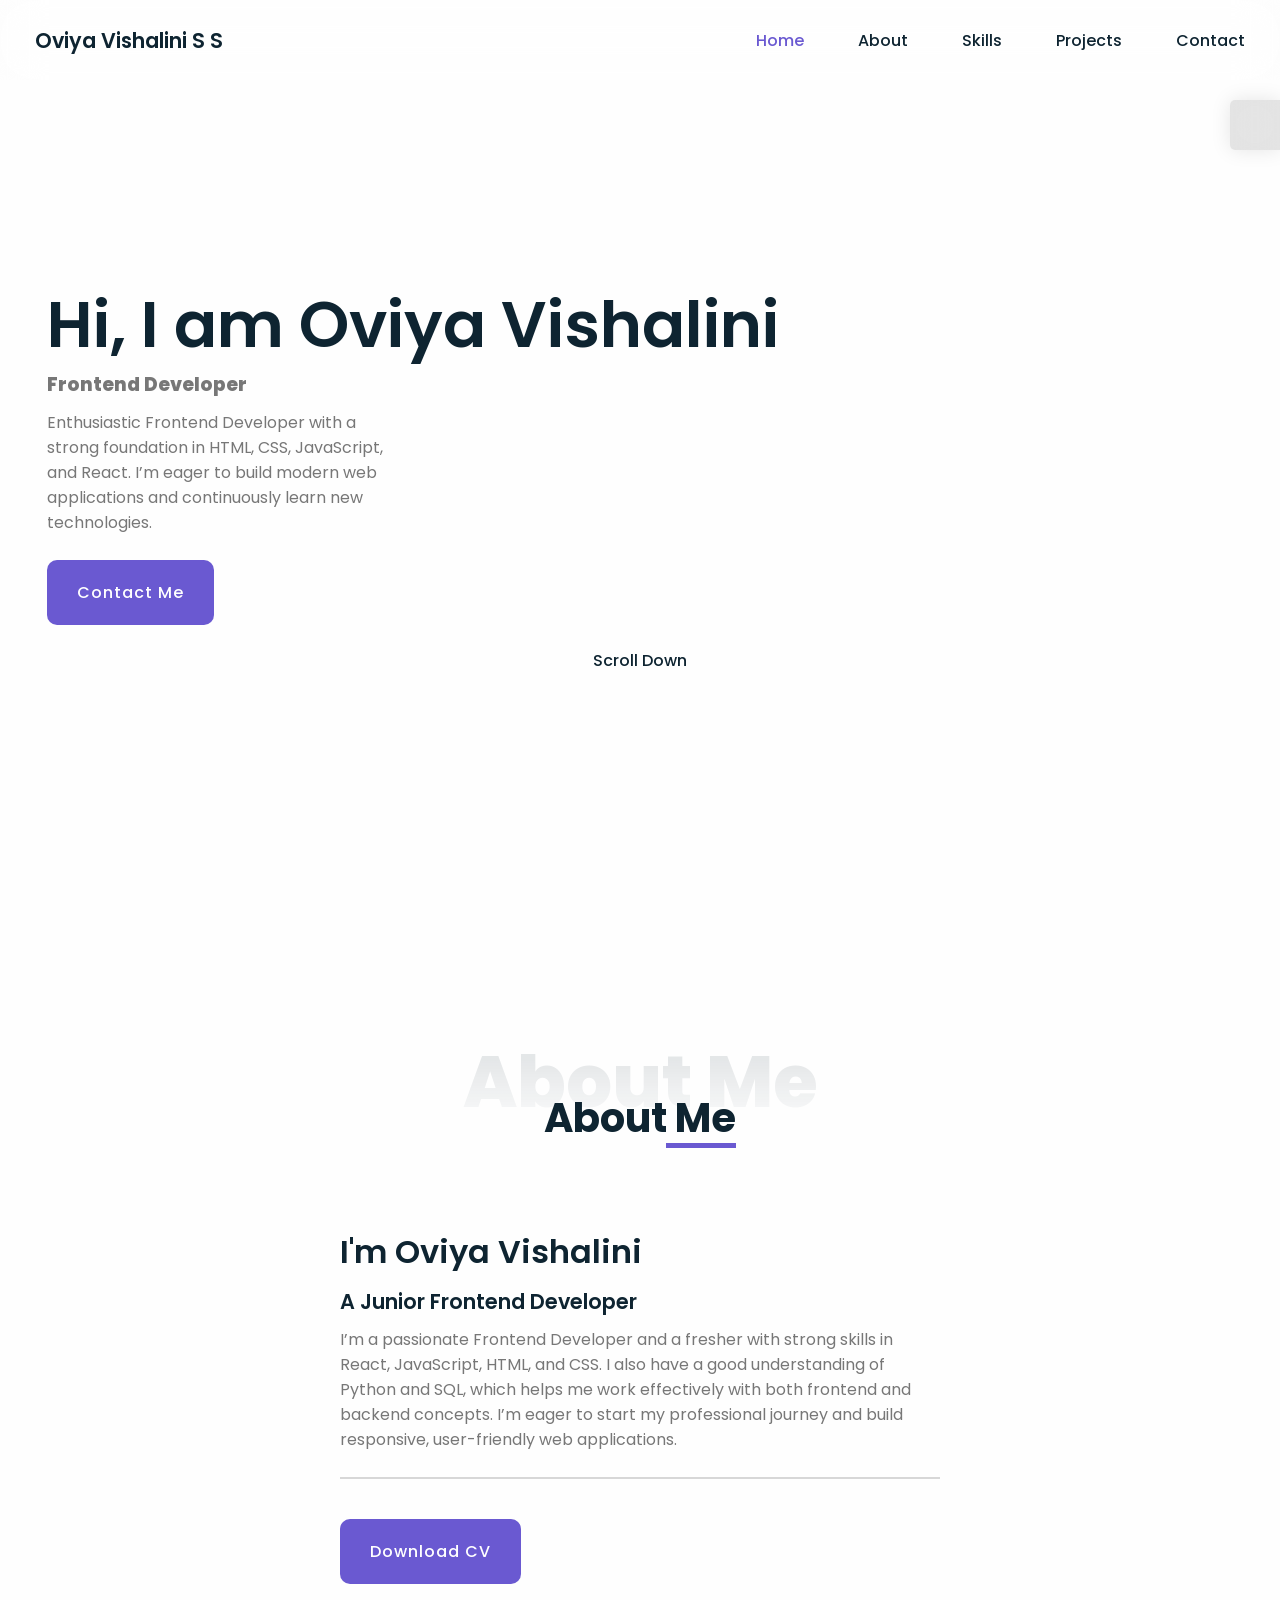
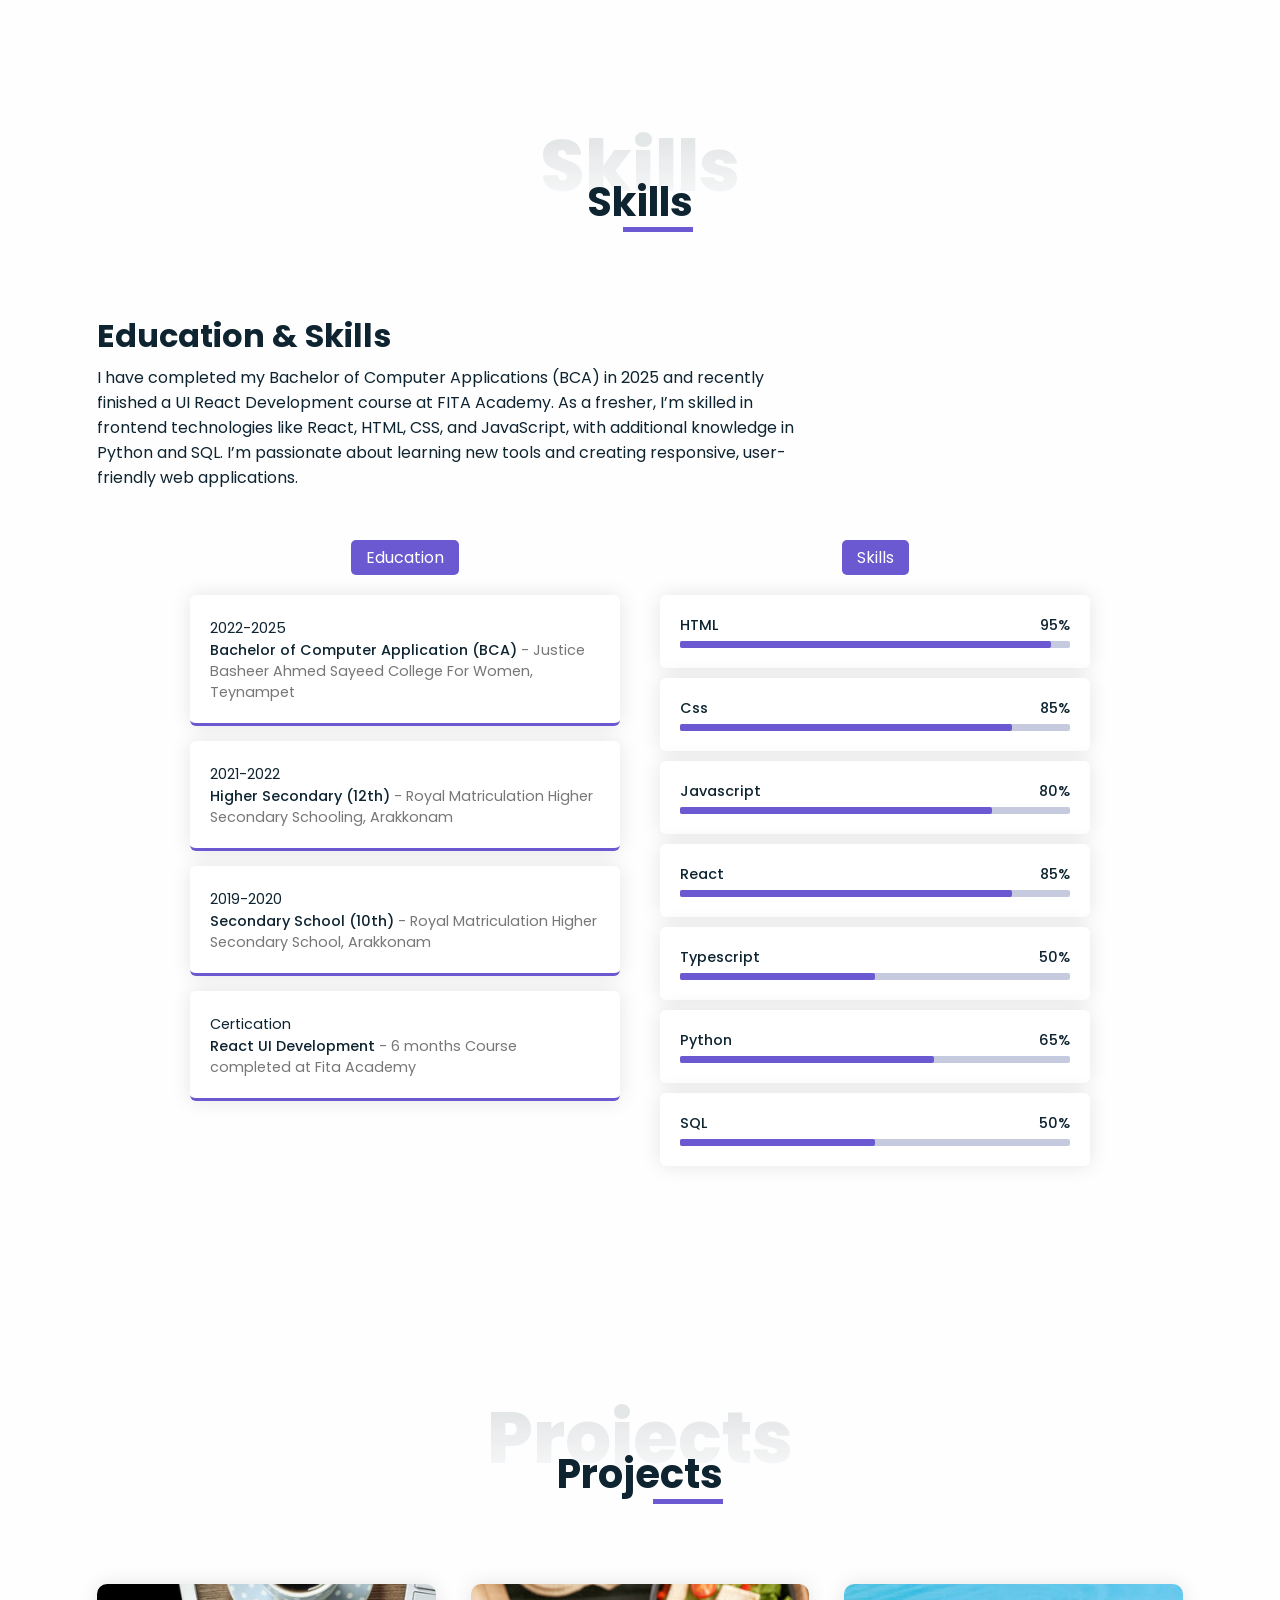
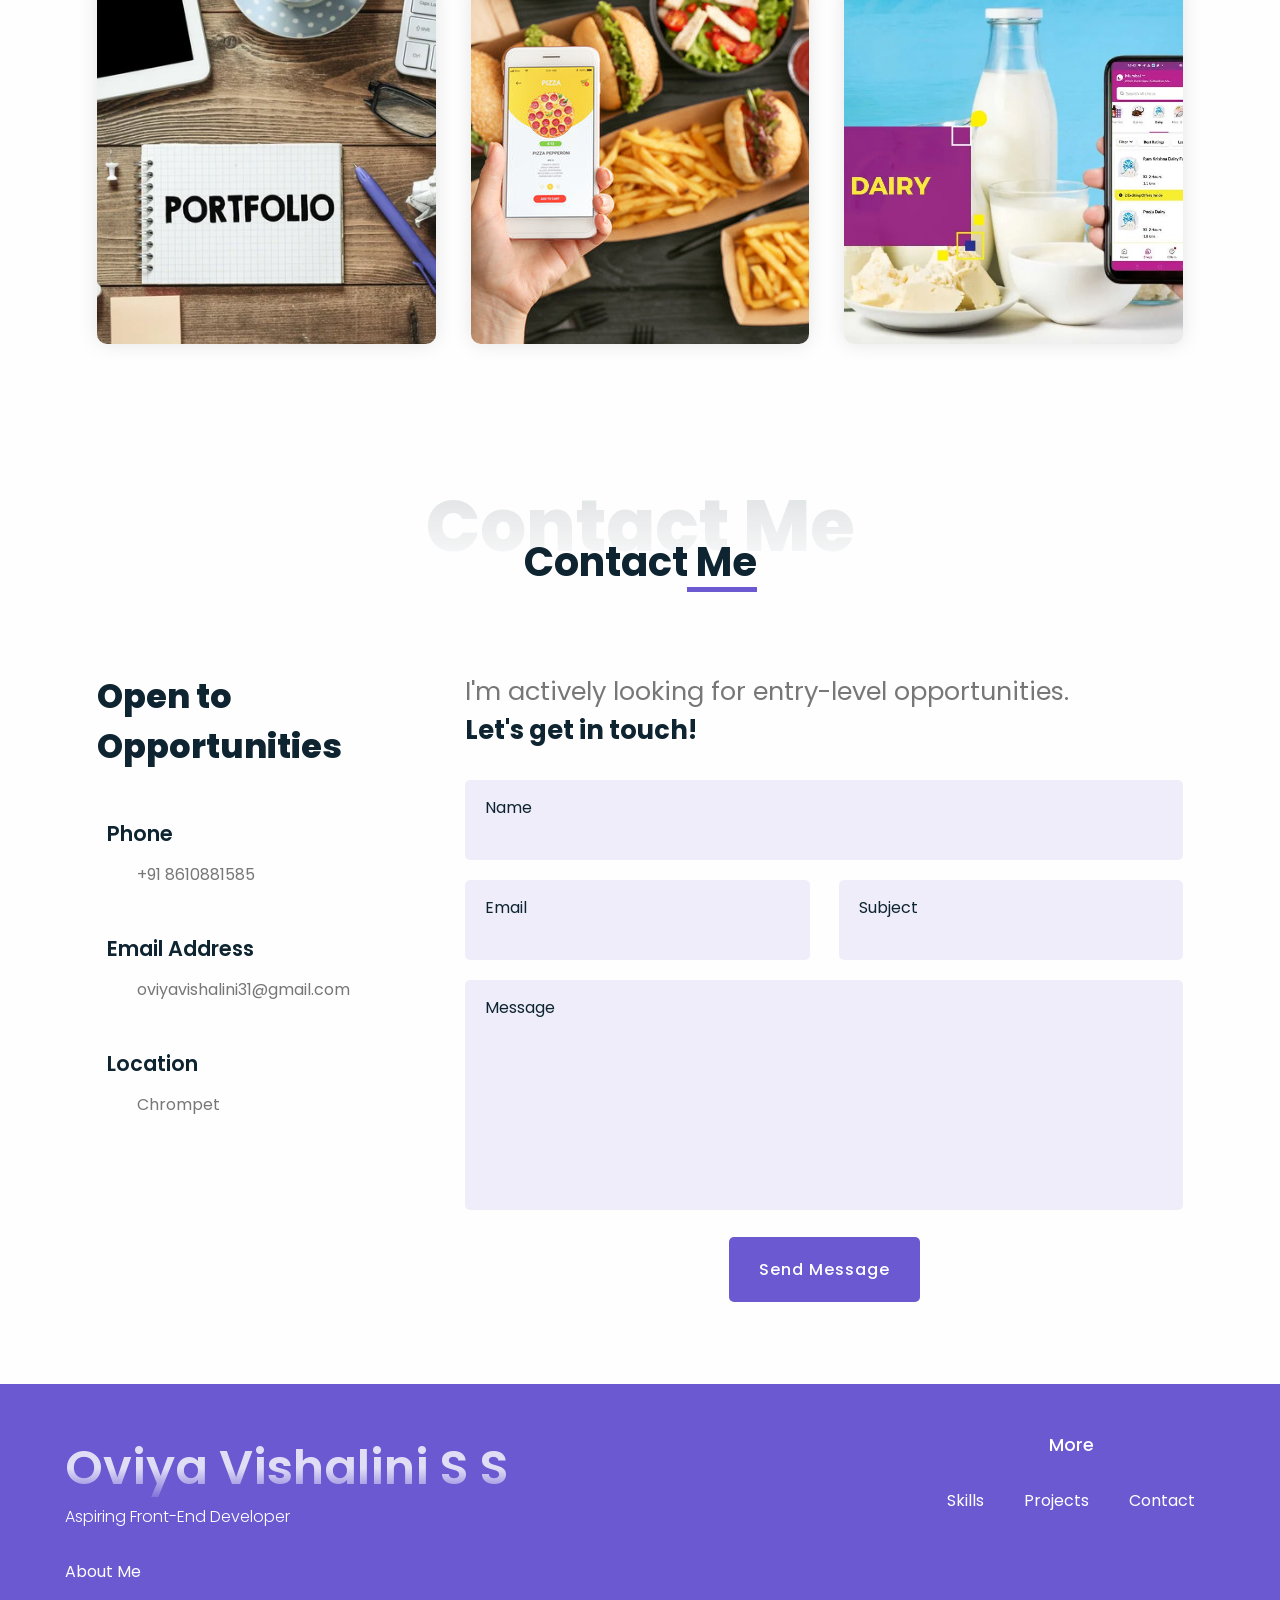
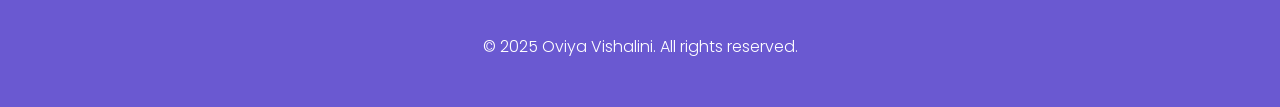
==== index.html @ 47ab5903 "Initial commit" ====
<!DOCTYPE html>
<html lang="en">
<head>
    <meta charset="UTF-8">
    <meta name="viewport" content="width=device-width, initial-scale=1.0">
    <title>Portfolio</title>
    <link href="./css/style.css" rel="stylesheet">
    <link href="https://cdnjs.cloudflare.com/ajax/libs/font-awesome/7.0.0/css/all.min.css" rel="stylesheet">
    <script src="https://unpkg.com/scrollreveal"></script>
    
</head>

<body>
    <div class="scrollToTop-btn flex-center">
    <i class="fas fa-arrow-up"></i>
</div>

<div class="theme-btn flex-center">
    <i class="fas fa-moon"></i>
    <i class="fas fa-sun"></i>
</div>

    <header>
        <div class="nav-bar">
        <a href="#" class="logo">Oviya Vishalini S S</a>   
        <div class="navigation">
            <div class="nav-items">
                <div class="nav-close-btn"></div>
                <a class="active" href="#home">Home</a>
                <a href="#about">About</a>
                <a href="#skills">Skills</a>
                <a href="#projects">Projects</a>
                <a href="#contact">Contact</a>
            </div>
        </div>
        <div class="nav-menu-btn"></div>
        </div>
    
    </header>
    <section class="home flex-center" id="home">
        <div class="home-container">
            <div class="info">
                <h2>Hi, I am Oviya Vishalini</h2>
                <h3>Frontend Developer</h3>
                <p>Enthusiastic Frontend Developer with a strong foundation in HTML, CSS, JavaScript, and React. I’m eager to build modern web applications and continuously learn new technologies.</p>
                <a href="#contact" class="btn">Contact Me <i class="fas fa-circle-right"></i></a>
            </div>
        </div>
        <a href="#about" class="scroll-down">Scroll Down <i class="fas fa-arrow-down"></i></a>
    </section>

    <section class="about section" id="about">
        <div class="container flex-center">
            <h1 class="section-title-01">About Me</h1>
            <h2 class="section-title-02">About Me</h2>
            <div class="content flex-center">
                <div class="about-info">
                    <div class="description">
                        <h3>I'm Oviya Vishalini</h3>
                        <h4>A Junior Frontend Developer</h4>
                       <p>I’m a passionate Frontend Developer and a fresher with strong skills in React, JavaScript, HTML, and CSS. I also have a good understanding of Python and SQL, which helps me work effectively with both frontend and backend concepts. I’m eager to start my professional journey and build responsive, user-friendly web applications.</p>

                        <a href="https://drive.google.com/file/d/133k9Ho2cs64XD5lCIiqiYe9mEnu8_xUX/view?usp=sharing" class="btn">Download CV <i class="fas fa-download"></i></a>
                    </div>
                </div>
            </div>
            
        </div>
    </section>

    <section class="skills section" id="skills">
        <div class="container flex-center">
            <h1 class="section-title-01">Skills</h1>
            <h2 class="section-title-02">Skills</h2>
            <div class="content">
                <div class="skills-description">
                    <h3>Education & Skills</h3>
                    <p>I have completed my Bachelor of Computer Applications (BCA) in 2025 and recently finished a UI React Development course at FITA Academy. As a fresher, I’m skilled in frontend technologies like React, HTML, CSS, and JavaScript, with additional knowledge in Python and SQL. I’m passionate about learning new tools and creating responsive, user-friendly web applications.</p>

                </div>
                <div class="skills-info education-all">
                    <div class="education">
                        <h4><label>Education</label></h4>
                        <ul class="edu-list">
                            <li class="item">
                                <span class="year">2022-2025</span>
                                <p><span>Bachelor of Computer Application (BCA)</span> - Justice Basheer Ahmed Sayeed College For Women, Teynampet</p>
                            </li>
                            <li class="item">
                                <span class="year">2021-2022</span>
                                <p><span>Higher Secondary (12th)</span> - Royal Matriculation Higher Secondary Schooling, Arakkonam</p>
                            </li>
                            <li class="item">
                                <span class="year">2019-2020</span>
                                <p><span>Secondary School (10th)</span> - Royal Matriculation Higher Secondary School, Arakkonam</p>
                            </li>
                            <li class="item">
                                <span class="year">Certication</span>
                                <p><span>React UI Development</span> - 6 months Course completed at Fita Academy</p>
                            </li>
                        </ul>
                    </div>
                    <div class="education">
                        <h4><label>Skills</label></h4>
                        <ul class="bars">
                            <li class="bar">
                            <div class="info">
                                <span>HTML</span>
                                <span>95%</span>
                            </div>
                            <div class="line html"></div>
                            </li>
                            <li class="bar">
                            <div class="info">
                                <span>Css</span>
                                <span>85%</span>
                            </div>
                            <div class="line css"></div>
                            </li>
                            <li class="bar">
                            <div class="info">
                                <span>Javascript</span>
                                <span>80%</span>
                            </div>
                            <div class="line javascript"></div>
                            </li>
                            <li class="bar">
                            <div class="info">
                                <span>React</span>
                                <span>85%</span>
                            </div>
                            <div class="line react"></div>
                            </li>
                            <li class="bar">
                            <div class="info">
                                <span>Typescript</span>
                                <span>50%</span>
                            </div>
                            <div class="line typescript"></div>
                            </li>
                            <li class="bar">
                            <div class="info">
                                <span>Python</span>
                                <span>65%</span>
                            </div>
                            <div class="line python"></div>
                            </li>
                            <li class="bar">
                            <div class="info">
                                <span>SQL</span>
                                <span>50%</span>
                            </div>
                            <div class="line sql"></div>
                            </li>
                        </ul>
                    </div>
                </div>
            </div>
        </div>
    </section>

    <section class="projects section" id="projects">
        <div class="container flex-center">
            <h1 class="section-title-01">Projects</h1>
            <h2 class="section-title-02">Projects</h2>
            <div class="content">
                <div class="projects-list">
                    <div class="img-card-container">
                    <div class="img-card">
                        <div class="overlay"></div>
                        <div class="info">
                            <h3>Portfolio</h3>
                            <span>Created using Html, Css, Javascript</span>
                        </div>
                        <img src="./assests/Images/portfolio-thumb.webp" alt="Portfolio">
                    </div>
                    <div class="portfolio-model flex-center">
                        <div class="portfolio-model-body">
                            <i class="fas fa-times portfolio-close-btn"></i>
                            <h3>Portfolio</h3>
                            <img src="./assests/Images/portfolio-thumb.webp" alt="Portfolio">
                            <p>This portfolio represents my journey as a fresher frontend developer. It is fully responsive and built using HTML, CSS, and JavaScript to ensure a smooth experience across all devices. The design includes a day and night theme toggle for a personalized viewing experience. Through this project, I explored modern design techniques, improved my layout skills, and learned how to create user-friendly and visually appealing web pages that adapt beautifully to any screen size.</p>

                        </div>
                    </div>
                </div>
                <div class="img-card-container">
                    <div class="img-card">
                        <div class="overlay"></div>
                        <div class="info">
                            <h3>Food Ordering website</h3>
                            <span>Created using React</span>
                        </div>
                        <img src="/assests/Images/tastybite" alt="Portfolio">
                    </div>
                    <div class="portfolio-model flex-center">
                        <div class="portfolio-model-body">
                            <i class="fas fa-times portfolio-close-btn"></i>
                            <h3>TastyBite - Food Ordering Website</h3>
                            <img src="/assests/Images/loginbg.png" alt="Tastybite">
                            <p>TastyBite is a responsive food ordering website developed using React and TypeScript. The project includes separate views for customers and hotel users, allowing customers to browse and order food items while hotels can manage their menus and orders. It focuses on providing a smooth and interactive user experience with a clean interface and efficient data handling. This project helped me strengthen my frontend development skills and understand real-world web application flow.</p>

                        </div>
                    </div>
                </div>
                <div class="img-card-container">
                    <div class="img-card">
                        <div class="overlay"></div>
                        <div class="info">
                            <h3>Dairy Products Delivery App</h3>
                            <span>Created using kotlin , Firebase</span>
                        </div>
                        <img src="./assests/Images/milkowhitecart.png" alt="Portfolio">
                    </div>
                    <div class="portfolio-model flex-center">
                        <div class="portfolio-model-body">
                            <i class="fas fa-times portfolio-close-btn"></i>
                            <h3>Dairy Products Delivery App</h3>
                            <img src="./assests/Images/milkowhitecart.png" alt="Dairy Products delivery app">
                            <p>The Dairy Products Delivery App is my final year college project, developed using Kotlin and Java in Android Studio. The app is designed to simplify the process of ordering and delivering dairy products. It allows users to browse a variety of products, place orders, and track deliveries in real time. The project also integrates Firebase for database management and authentication, ensuring smooth data flow and secure user access. Through this project, I gained hands-on experience in Android development, Firebase integration, and building user-friendly mobile applications.</p>

                        </div>
                    </div>
                </div>
            </div>
        </div>
        </div>
    </section>

    <section class="contact section" id="contact">
        <div class="container flex-center">
            <h1 class="section-title-01">Contact Me</h1>
            <h2 class="section-title-02">Contact Me</h2>
            <div class="content">
                <div class="contact-left">
                <h2>Open to Opportunities</h2> 
                <ul class="contact-list">
                    <li>
                        <h3 class="item-title"><i class="fas fa-phone"></i>Phone</h3>
                        <span>+91 8610881585</span>
                    </li>
                    <li>
                        <h3 class="item-title"><i class="fas fa-envelope"></i>Email Address</h3>
                        <span><a href="mailto:oviyavishalini31@gmail.com">oviyavishalini31@gmail.com</a></span>
                    </li>
                    <li>
                        <h3 class="item-title"><i class="fas fa-map-marker-alt"></i>Location</h3>
                        <span>Chrompet</span>
                    </li>
                </ul>
                </div>
                <div class="contact-right">
                    <p> I'm actively looking for entry-level opportunities.<br><span>Let's get in touch!<br></span></p>
                    <form action="" class="contact-form">
                        <div class="first-row">
                            <input type="text" placeholder="Name">
                        </div>
                        <div class="second-row">
                            <input type="email" placeholder="Email">
                            <input type="text" placeholder="Subject">
                        </div>
                        <div class="third-row">
                            <textarea name="message" id="" rows="7" placeholder="Message"></textarea>
                        </div>
                        <button class="btn" type="submit">Send Message<i class="fas fa-paper-plane"></i></button>
                    </form>
                </div>
            </div>
        </div>
    </section>

    <footer>
        <div class="footer-container">
            <div class="about group">
                <h2>Oviya Vishalini S S</h2>
                <p>Aspiring Front-End Developer</p>
                <a href="#about">About Me</a>
            </div>
            <div class="info group">
                <div class="hr"></div>
                <h3>More</h3>
                <ul>
                    <li><a href="#skills">Skills</a></li>
                     <li><a href="#projects">Projects</a></li>
                      <li><a href="#contact">Contact</a></li>
                    
                </ul>
                 <div class="hr"></div>
            </div>
        </div>
            <div class="footer-copyright group">
                <p>&copy; 2025 Oviya Vishalini. All rights reserved.</p>
            </div>
    </footer>

    


    <script src="./js/main.js"></script>
</body>
</html>
---- css/style.css ----
@import url('https://fonts.googleapis.com/css2?family=Poppins:ital,wght@0,100;0,200;0,300;0,400;0,500;0,600;0,700;0,800;0,900;1,100;1,200;1,300;1,400;1,500;1,600;1,700;1,800;1,900&display=swap');

:root{

  --first-color: #0e2431;
  --second-color:#6a59d1;
  --third-color:#777;

  --hover-color:#614fd0;
  --body-bg-color:#fefefe;
  --card-bg-color:#fff;
  --modal-bg-color:#fff;
  --bg-transparent-color:rgba(0, 0, 0, 0.1);
  --transparent-color-01:rgba(0, 0, 0, 0.1);
  --transparent-color-02:rgba(106, 89, 209, 0.1);
  --line-color:#d7d7d7;
  --color-filter: invert(1);
  --box-shadow: 0px 0px 20px rgb(0 0 0 /10%);
  --small-font-size: 0.9em;
  --normal-font-size: 1em;
  --scroll-bar-color: #c5cadf;
  --scroll-thumb-color:#70768a;
  --scroll-thumb-hover-color:#454f6b;
}

.dark-theme{
  --first-color: #fff;
  --second-color:#6a59d1;
  --third-color:#a9afc3;

  --body-bg-color:#0e1b31;
  --card-bg-color:#132341;
  --modal-bg-color:#102048;
  --bg-transparent-color:rgba(255, 255, 255, 0.1);
  --transparent-color-01:rgba(255, 255, 255, 0.1);
  --line-color:#454f6b;

  --color-filter: invert(0);

  --scroll-bar-color: #c1ceff;
  --scroll-thumb-color:#282f4e;
  --scroll-thumb-hover-color:#454f6b;
}



*{
    padding: 0px;
    margin: 0px;
   box-sizing: border-box;
  font-family: "Poppins", sans-serif;
}

html{
  scroll-behavior: smooth;
}
body{
  color: var(--first-color);
  background:var(--body-bg-color);
  margin: 2rem 0 0 0;
  transition: .5s ease;
}
a{
  text-decoration: none;
}
li{
  list-style: none;
}

.scrollToTop-btn{
  z-index: 99999;
  position: fixed;
  right: 0;
  bottom: 20px;
  width: 45px;
  height: 45px;
  background: var(--second-color);
  color: #fff;
  font-size: var(--small-font-size);
  border-radius: 3px;
  cursor: pointer;
  opacity: 0;
  transition: .5s ease;
}

.scrollToTop-btn.active{
  right: 20px;
  pointer-events: all;
  opacity: 1;
}

.theme-btn {
  z-index: 999999;
  position: fixed;
  right: 0;
  top: 100px;
  background: var(--transparent-color-01);
  backdrop-filter: blur(20px);
  width: 50px;
  height: 50px;
  font-size: 1.2em;
  border-radius: 5px 0 0 5px;
  box-shadow: var(--box-shadow);
  cursor: pointer;
}

.theme-btn .fa-sun, .theme-btn.sun .fa-moon{
  display: none;
}

.theme-btn.sun .fa-sun{
  display: block;
}

::-webkit-scrollbar{
  width: 10px;
  background: var(--scroll-bar-color);
}

::-webkit-scrollbar-thumb{
  background: var(--scroll-thumb-color);
  border-radius: 2em;
}

::-webkit-scrollbar-thumb:hover{
  background: var(--scroll-thumb-hover-color);
}

header{
  z-index: 99999;
  width: 100%;
  position: fixed;
  top: 0;
  left: 0;
  backdrop-filter: blur(20px);
  transition: .6s ease;
}

header.sticky{
  background: rgba(255, 255, 255, 0.1);
  box-shadow: var(--box-shadow);
}
.nav-bar{
  position: relative;
  height: calc(4rem + 1rem);
  max-width: 1250px;
  display: flex;
  justify-content: space-between;
  align-items: center;
  margin-left: auto;
  margin-right: auto;
  padding: 0 20px;
  transition: .6s ease;
}
header.sticky .nav-bar{
  height: calc(2.5em + 1rem);

}

.nav-bar .logo{
  color: var(--first-color);
  font-size: 1.3em;
  font-weight: 600;
}

.nav-items a{
  color: var(--first-color);
  font-size: var(--normal-font-size);
  font-weight: 500;
}

.nav-items a.active{
  color: var(--second-color);
}

.nav-items a:not(:last-child){
  margin-right: 50px;
}

.nav-items a:hover{
  color: var(--second-color);
}

.nav-menu-btn{
  display: none;
}

.home{
  position: relative;
  max-width: 1250px;
  min-height: 100vh;
  margin-left: auto;
  margin-right: auto;
  padding: 4rem 2rem;
  flex-direction: column;
}

.home .home-container{
  display: flex;
  justify-content: space-between;
  align-items: center;
  width: 100%;
}



.home-container .info h2{
  font-size: 4em;
  font-weight: 600;
  line-height: 70px;
}

.home-container .info h3{
  color: var(--third-color);
  font-feature-settings: 1.3em;
  font-weight: 800;
  line-height: 50px;
}

.home-container .info p{
  color: var(--third-color);
  font-size: var(--normal-font-size);
  max-width: 350px;
}

.btn{
  background: var(--second-color);
  color: #fff;
  font-size: var(--normal-font-size);
  font-weight: 500;
  display: inline-block;
  margin-top: 25px;
  padding: 20px 30px;
  letter-spacing: 1px;
  border-radius: 10px;
}

.btn:hover{
  background: var(--hover-color);
}

.home .scroll-down{
  color: var(--first-color);
  font-size: var(--normal-font-size);
  font-weight: 500;
  margin-top: 20px;
}

.home .scroll-down i{
  color: var(--second-color);
  font-size: 1.2em;
  animation: arrow-down ease 2s infinite;
}

@keyframes arrow-down{
  0%{
    transform:  translateY(0);
  }
  30%{
    transform: translateY(10px);
  }
  
}

.flex-center{
  display: flex;
  justify-content: center;
  align-items: center;
}

.section{
  position: relative;
  max-width: 1150px;
  margin-left: auto;
  margin-right: auto;
  padding: 6rem 2rem 2rem;
}

.sub-section{
  position: relative;
  max-width: 1150px;
  margin-left: auto;
  margin-right: auto;
  padding: 6rem 0;
  
}

.section-title-01{
  font-size: 4.5em;
  font-weight: 800;
  margin-bottom: 2rem;
  background: linear-gradient(to top, transparent 0%, var(--first-color)70%);
  -webkit-background-clip: text;
  -webkit-text-fill-color: transparent;
  opacity: .1;
}

.section-title-02{
  font-size: 2.5em;
  font-weight: 700;
  transform: translateY(-80px);
  
}

.container{
  position: relative;
  flex-direction: column;
}

.section-title-02:before{
  content: '';
  position: absolute;
  width: 70px;
  height: 5px;
  right: 0;
  bottom: 0;
  background: var(--second-color);
}

.about .container .content{
  column-gap: 40px;
  width: 100%;
}

.about-info .description{
  max-width: 600px;
}

.about-info .description h3{
  font-size: 2em;
  font-weight: 600;
  margin-bottom: 10px;
}
.about-info .description h4{
  font-size: 1.3em;
  font-weight: 600;
  margin-bottom: 10px;
}

.about-info .description p{
  color: var(--third-color);
  font-size: var(--normal-font-size);
  margin-bottom: 15px;
  padding-bottom: 25px;
  border-bottom: 2px solid var(--line-color);
}

.skills .container .content{
  width: 100%;
}

.skills-description{
  max-width: 700px;
  margin-bottom: 50px;
}

.skills-description h3{
  font-size: 2em;
  margin-bottom: 5px;
}

.skills-info {
 
  display: grid;
  grid-template-columns: repeat(auto-fill, minmax(300px, 1fr));
  gap: 40px;
  max-width: 900px;
  margin: 0 auto;
  align-items: start;
}

.skills-info h4{
  margin-bottom: 20px;
  text-align: center;
}

.skills-info h4 label{
  background: var(--second-color);
  color: #fff;
  font-size: var(--normal-font-size);
  font-weight: 400;
  padding: 5px 15px;
  border-radius: 5px;
  display: inline-block;
}

.education-all{
  margin-bottom: 80px;
}

.edu-list .item{
  background: var(--card-bg-color);
  box-shadow: var(--box-shadow);
  border-bottom: 3px solid var(--second-color);
  padding: 20px;
  margin-top: 15px;
  border-radius: 6px;
  transition: .3s ease;
}

.edu-list .item .year{
font-size: var(--small-font-size);
margin-bottom:5px;
}
 
.edu-list .item p{
color: var(--third-color);
font-size: var(--small-font-size);
}

.edu-list .item p span{
color: var(--first-color);
font-size: var(--normal-font-size);
font-weight:500;
}

.bar{
  background: var(--card-bg-color);
  box-shadow: var(--box-shadow);
  margin-bottom: 10px;
  padding: 20px;
  border-radius: 6px;
  transition: .3s ease;
}

.bar .info{
  display: flex;
  justify-content: space-between;
  align-items: center;
  margin-bottom: 5px;
  font-size: var(--small-font-size);
}

.bar .info span{
  font-weight: 500;
}

.bar .line{
  position: relative;
  width: 100%;
  height: 7px;
  background: #c5cadf;
  border-radius: 2px;
}

.bar .line:before{
  content: '';
  position: absolute;
  height: 100%;
  top: 0;
  left: 0;
  background: var(--second-color);
  border-radius: 2px;
  width: 95%;
}

.bar .html:before{
  width: 95%;
}
.bar .css:before{
  width: 85%;
}
.bar .javascript:before{
  width: 80%;
}
.bar .jquery:before{
  width: 80%;
}
.bar .react:before{
  width: 85%;
}
.bar .typescript:before{
  width: 50%;
}

.bar .sql:before{
  width: 50%;
}
.bar .python:before{
  width: 65%;
}


.edu-list .item:hover, .bar:hover{
  transform: scale(1.03);
}

.projects .container .content{
  width: 100%;
  }

  .projects-list{
    display: grid;
    grid-template-columns: repeat(auto-fill, minmax(300px, 1fr));
    max-width: 100%;
    gap: 35px;
    margin: 0 auto;
  }

  .projects-list .img-card{
    position: relative;
    max-width: 100%;
    height: 360px;
    border-radius: 10px;
    box-shadow: var(--box-shadow);
    overflow: hidden;
    cursor: pointer;
  }

  .projects-list .img-card .overlay{
    transition: 1s ease;
  }

  .projects-list .img-card:hover .overlay{
    z-index: 777;
    position: absolute;
    width: 100%;
    height: 100%;
    background: rgba(0, 0, 0, 0.5);
  }

  .projects-list .img-card .info{
    z-index: 777;
    position: absolute;
    bottom: 0;
    left: 0;
    margin: 20px;
    padding: 10px;
    color: #fff;
    transform: translateY(20px);  
    opacity: 0;
    transition: .5s ease;
  }

  .projects-list .img-card:hover .info{
    transform: translateY(0);
    opacity: 1;
  }

  .projects-list .img-card .info h3{
    font-size: 1.5em;
  }

  .projects-list .img-card .info span{
    font-size: 1.2em;
  }

  .projects-list .img-card img{
    width: 100%;
    height: 100%;
    object-fit: cover;
  }

  .portfolio-model{
    z-index: 999999;
    position: fixed;
    width: 100%;
    height: 100vh;
    top: 0;
    left: 0;
    background: var(--transparent-color-01);
    backdrop-filter: blur(20px);
    visibility: hidden;
    opacity: 0;
    transition: .3s ease;

  }

  .portfolio-model.active{
    visibility: visible;
    opacity: 1;
  }

  .portfolio-model-body{
    position: relative;
    background: var(--modal-bg-color);
    max-width: 600px;
    margin: 20px;
    padding: 40px;
    border-radius: 10px;
    box-shadow: var(--box-shadow);
    transform: translateY(-50px);
    transition: .5s ease;
  }

  .portfolio-model.active .portfolio-model-body{
    transform: translateY(0);

  }

  .portfolio-close-btn{
    position: absolute;
    top: 0;
    right: 0;
    margin: 20px;
    cursor: pointer;
  }

  .portfolio-model-body h3{
    font-size: 1.5em;
  }

  .portfolio-model-body img{
    width: 100%;
    margin: 20px 0;
    border-radius: 10px;
  }

  .contact .container .content{
    display: flex;
    justify-content: space-between;
    width: 100%;
  }

  .contact-left h2{
    font-size: 2.1em;
    font-weight: 800;
    margin-bottom: 40px;
  }

  .contact-list li{
    margin-bottom: 40px;
  }

  .contact-list li h3{
    font-size: 1.3em;
    font-weight: 600;
    margin-bottom: 10px;
  }

  .contact-list li h3 i{
    color: var(--second-color);
    font-size: 1.3em;
    margin-right: 10px;
  }

  .contact-list li span{
    color: var(--third-color);
    margin-left: 40px;
  }

  .contact-list li span a{
    color: var(--third-color);
  }

  .contact-right p{
    color: var(--third-color);
    font-size: 1.6em;
    margin-bottom: 30px;
  }

  .contact-right p span{
    color: var(--first-color);
    font-weight: 700;
  }
 

  
  .contact-form input, .contact-form textarea{
    border: none;
    color: var(--first-color);
    background: var(--transparent-color-02);
    font-size: var(--normal-font-size);
    margin-bottom: 20px;
    padding: 15px 40px 40px 20px;
    border-radius: 5px;
    
  }

  .contact-form textarea{
    width: 100%;
    resize: none;
  }

  ::placeholder{
    color: var(--first-color);
  }

  .contact-form .first-row input{
    width: 100%;
  }

  .contact-form .second-row{
    display: flex;
    justify-content: space-between;
  }

  .contact-form .second-row input{
    width: 48%;
  }

  .contact-form .btn{
    display: block;
    border: none;
    margin: 0 auto;
    border-radius: 5px;
    cursor: pointer;
    
  }
  
  footer{
    display: flex;
    justify-content: center;
    align-items: center;
    flex-direction: column;
    background: var(--second-color);
    width: 100%;
    margin-top: 50px;
    padding: 3rem 2rem;
    color: #fff;
  }
  
  
  footer a{
    color: #fff;
  }
  
  .footer-container{
    display: flex;
    justify-content: space-between;
    width: 100%;
    max-width: 1150px;
  }

  .footer-container .about h2{
    font-size: 3em;
    font-weight: 600;
    background: linear-gradient(to top, transparent 0%, #fff 50%);
    -webkit-background-clip: text;
    -webkit-text-fill-color: transparent;
    opacity: .8;
  }

  .footer-container .about p{
    font-size: var(--normal-font-size);
    font-weight: 300;
    margin-bottom: 30px;
  }

  .footer-container .info{
    display: flex;
    align-items: center;
    flex-direction: column;
  }

  .footer-container .info h3{
    font-size: 1.1em;
    font-weight: 500;
    margin-bottom: 30px;
  }

  .footer-container .info ul{
    display: flex;
  }

  .footer-container .info a{
    margin: 20px;
  }

  .footer-copyright p{
    font-size: var(--normal-font-size);
    font-weight: 300;
    margin-top: 50px;
  }

  @media  screen and (max-width: 1070px) {

    .navigation{
      position: fixed;
      width: 100%;
      height: 100vh;
      top: 0;
      left: 0;
      display: flex;
      justify-content: center;
      align-items: center;
      background: var(--transparent-color-01);
      visibility: hidden;
      opacity: 0;
      transition: .3s ease;
    }

    .navigation.active{
      visibility: visible;
      opacity: 1;

    }

    .nav-items{
      position: relative;
      background: var(--modal-bg-color);
      width: 600px;
      max-width: 600px;
      display: flex;
      align-items: center;
      flex-direction: column;
      margin: 20px;
      padding: 40px;
      border-radius: 10px;
      box-shadow: var(--box-shadow);
      transform: translateY(-50px);
      transition: .3s ease;
    }

    .navigation.active .nav-items{
      transform: translateY(0);
    }

    .nav-close-btn{
      position: absolute;
      background: url(../assests/icons/cross-svgrepo-com.svg)no-repeat;
      background-size: 12px;
      background-position: center;
      width: 40px;
      height: 40px;
      top: 0;
      right: 0;
      margin: 10px;
      cursor: pointer;
    }

    .nav-items a{
      margin: 15px 50px;
    }

    .nav-menu-btn{
      background: url(../assests/icons/burger-menu-left.svg)no-repeat;
      background-size: 30px;
      background-position: center;
      width: 40px;
      height: 40px;
      cursor: pointer;
      display: block;
    }

    .home .home-container .info{
      font-size: 0.85rem;
    }

    .about .container .contact{
      display: grid;
      width: 100%;
      row-gap: 20px;
    }

    .about-img img{
      min-height: 0;
      width: 100%;
    }

    .about-info{
      min-width: 0;
      width: 100%;
    }

    .contact .content{
      flex-direction: column;
      font-size: 0.9rem;
    }

    .contact .contact-left{
      margin-bottom: 40px;
    }

    .contact-form .second-row{
      flex-direction: column;
    }

    .contact-form .second-row input{
      width: 100%;
    }

    footer .footer-container{
      flex-direction: column;
    }

    .footer-container .about, .footer-container .info{
      display: flex;
      flex-direction: column;
      justify-content: center;
      align-items: center;
      margin-bottom: 50px;
    }

    .footer-container .info ul{
      align-items: center;
      flex-direction: column;
    }

    .footer-container .info ul li{
      margin: 5px 0;
    }

    .footer-container .hr{
      width: 100%;
      height: 2px;
      background: rgba(255, 255, 255, 0.1);
      margin: 10px 0 22px;
    }
}

@media screen and (max-width: 730px) {

  body{
    margin: 5rem 0 0 0;
  }

  .section-title-01{
    font-size: 3em;
  }

  .section-title-02{
    font-size: 2em;
    transform: translateY(-65px);
  }

  .home .home-container{
    display: grid;
  }

  .home-container .home-img img{
    width: 65%;
    transform: translate(80px, -180px);
  }

    .home .home-container .info{
      font-size: 0.8rem;
    }

    .media-icons{
      margin: 80px;

    }



}
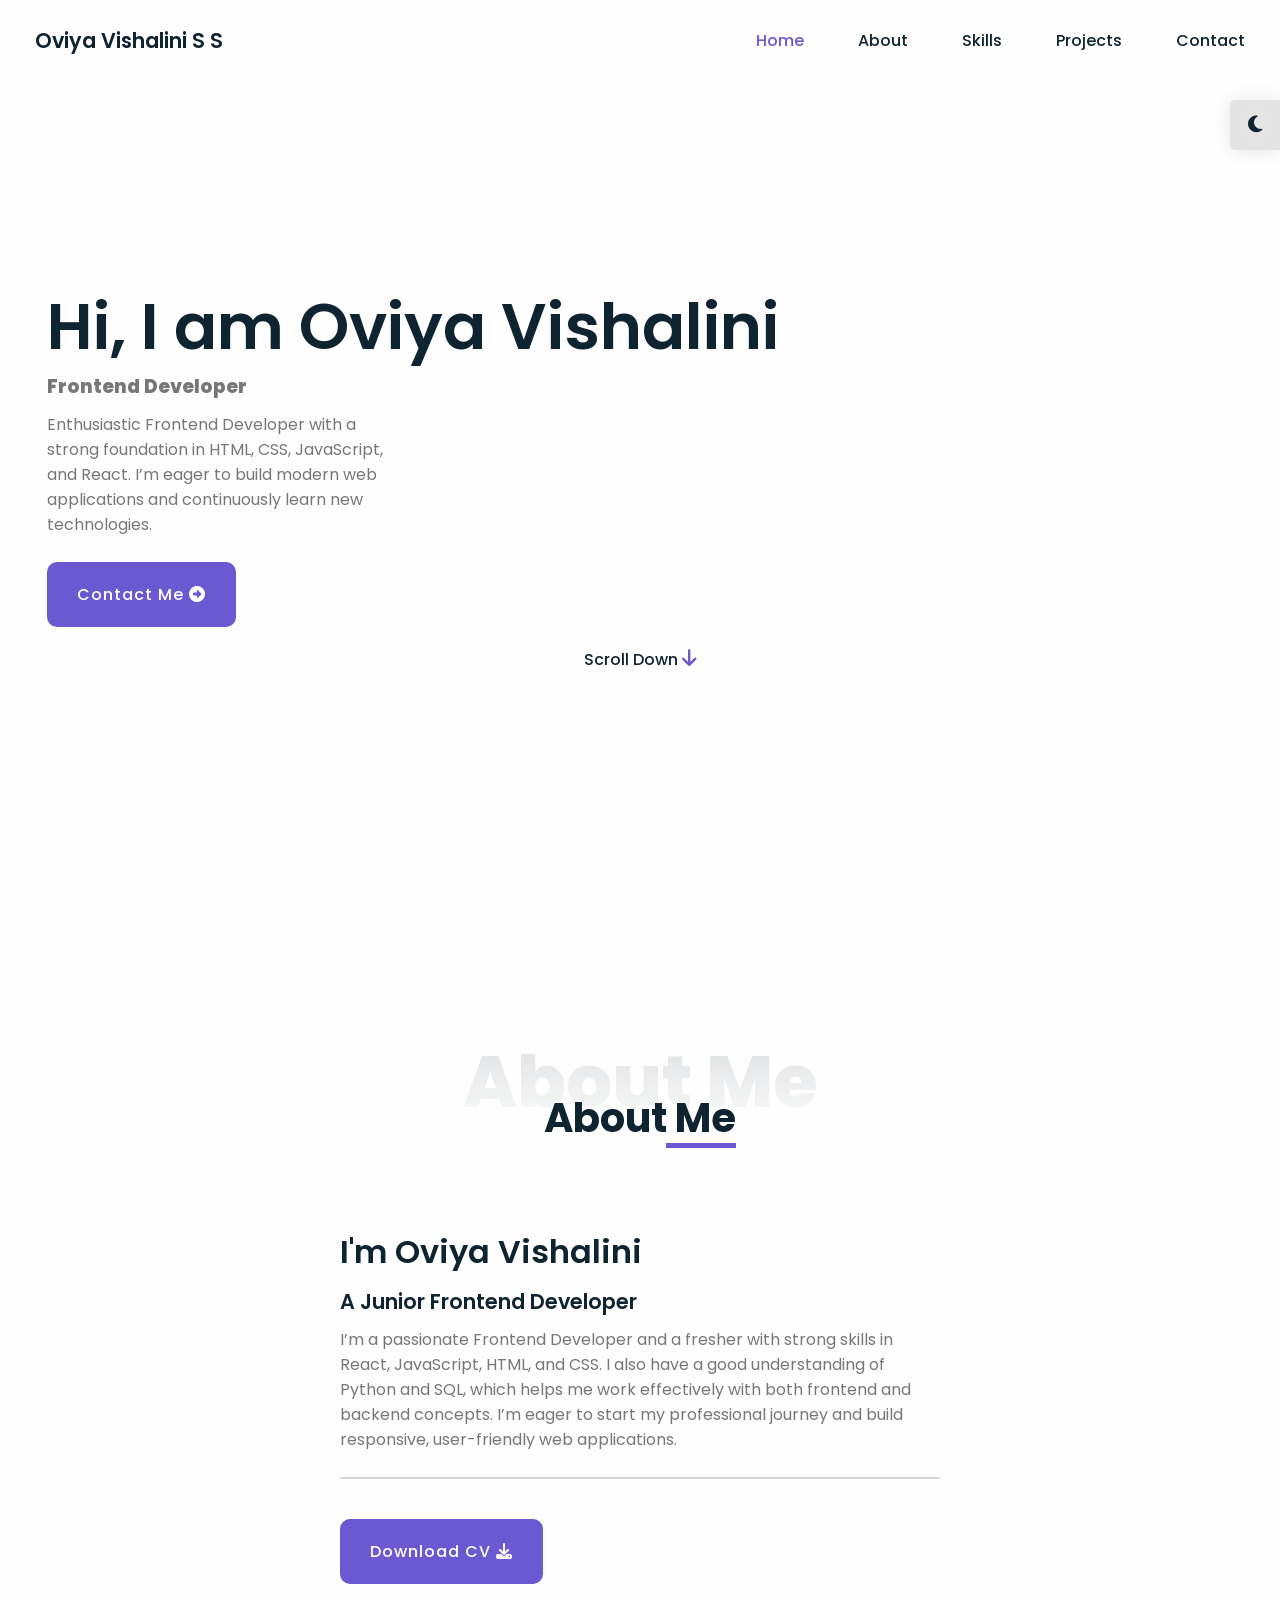
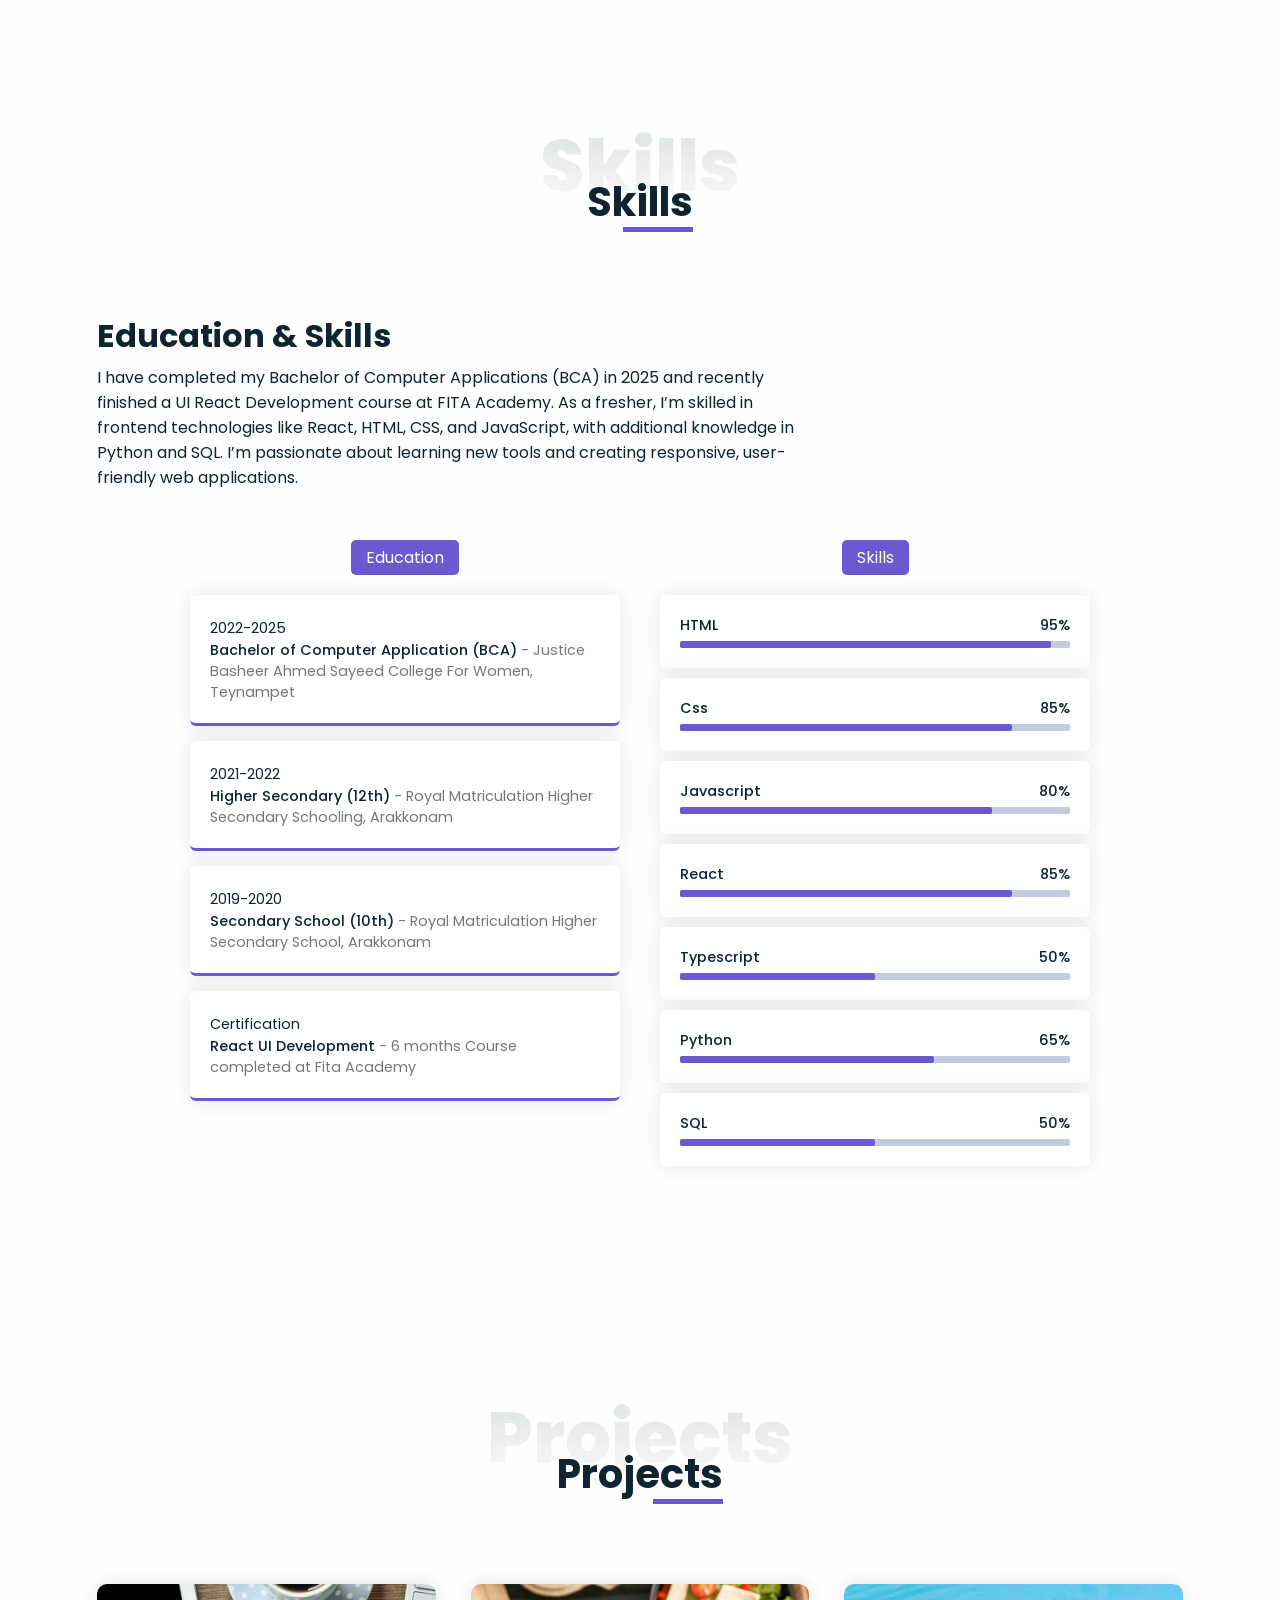
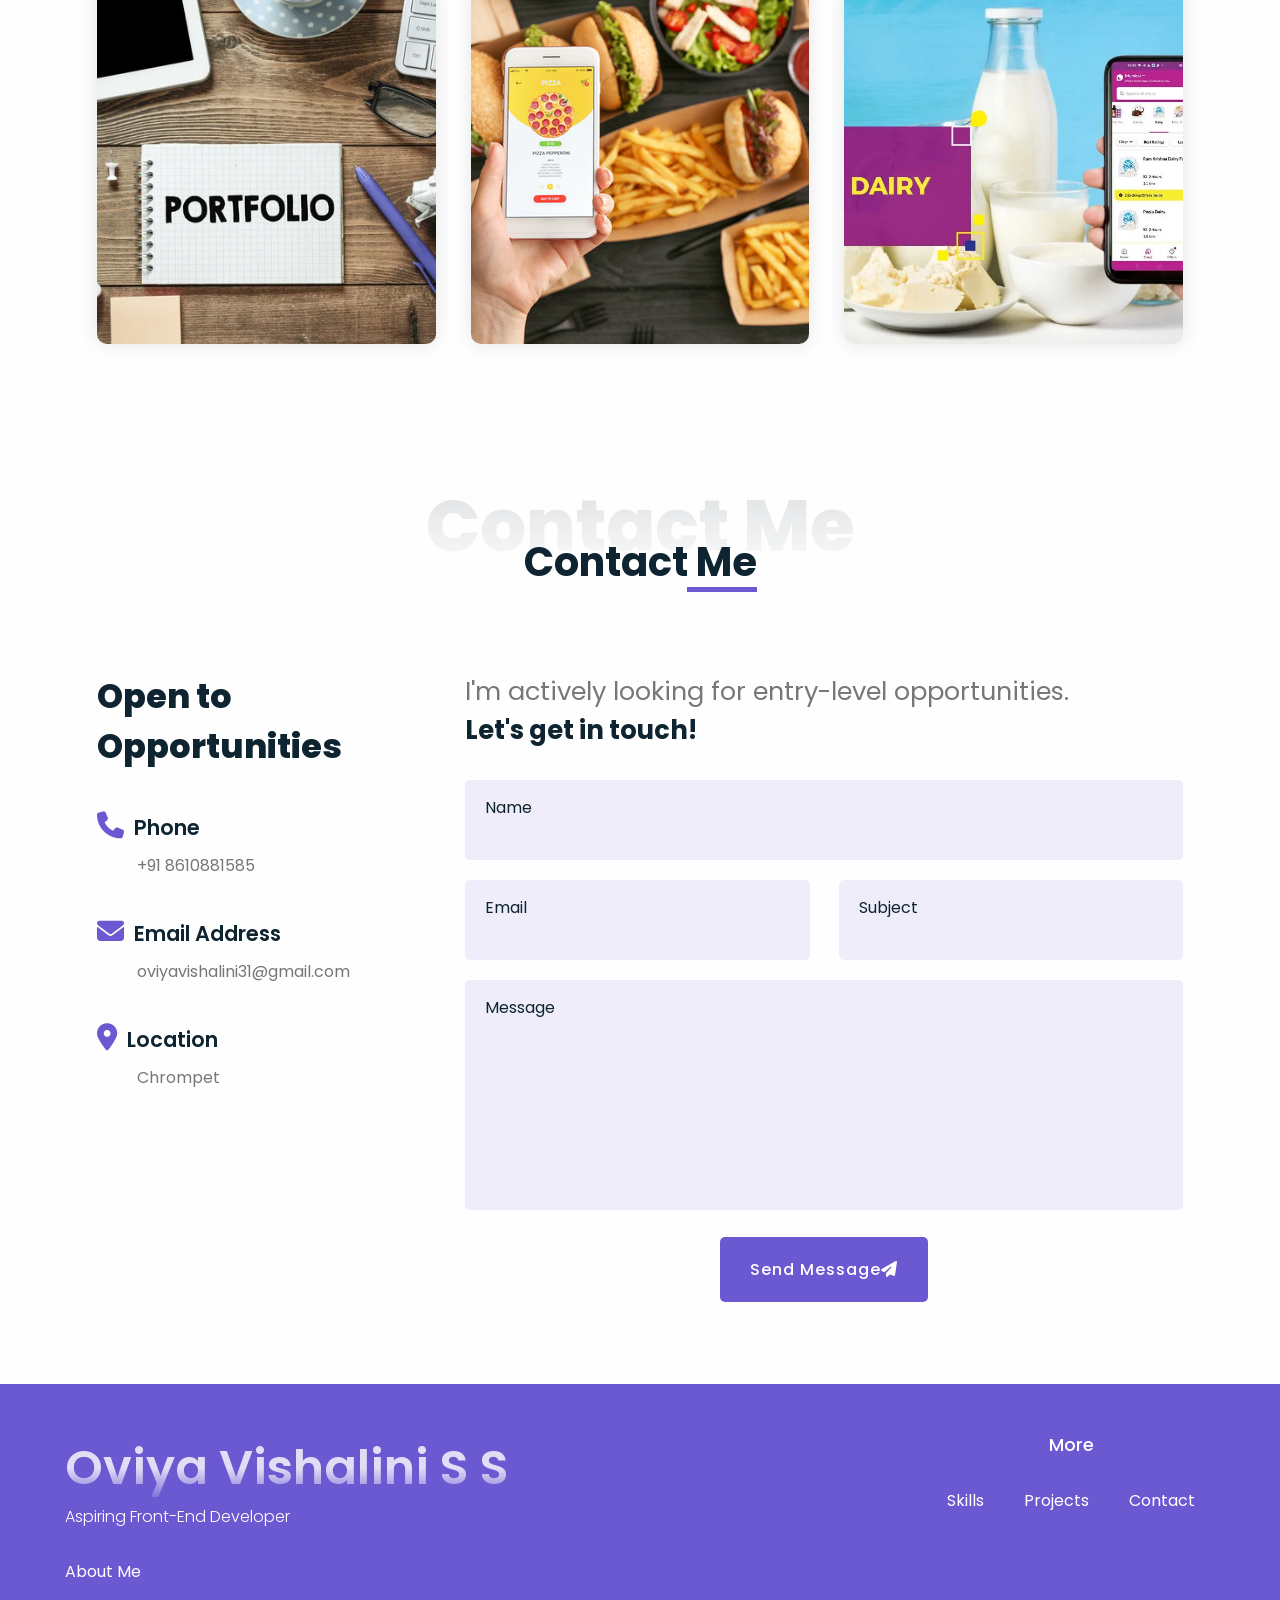
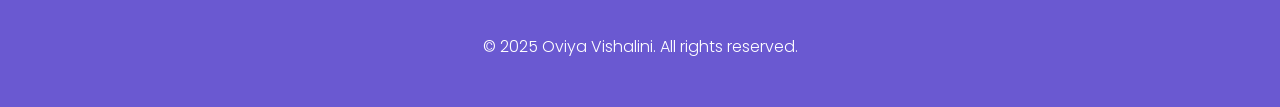
==== commit d6e84e73: "Updated project files" ====
--- a/index.html
+++ b/index.html
@@ -5,8 +5,9 @@
     <meta name="viewport" content="width=device-width, initial-scale=1.0">
     <title>Portfolio</title>
     <link href="./css/style.css" rel="stylesheet">
-    <link href="https://cdnjs.cloudflare.com/ajax/libs/font-awesome/7.0.0/css/all.min.css" rel="stylesheet">
-    <script src="https://unpkg.com/scrollreveal"></script>
+    <link rel="stylesheet" href="https://cdnjs.cloudflare.com/ajax/libs/font-awesome/6.5.0/css/all.min.css">
+    <script src="https://unpkg.com/scrollreveal@4.0.9/dist/scrollreveal.min.js"></script>
+
     
 </head>
 
@@ -95,7 +96,7 @@
                                 <p><span>Secondary School (10th)</span> - Royal Matriculation Higher Secondary School, Arakkonam</p>
                             </li>
                             <li class="item">
-                                <span class="year">Certication</span>
+                                <span class="year">Certification</span>
                                 <p><span>React UI Development</span> - 6 months Course completed at Fita Academy</p>
                             </li>
                         </ul>
@@ -172,13 +173,13 @@
                             <h3>Portfolio</h3>
                             <span>Created using Html, Css, Javascript</span>
                         </div>
-                        <img src="./assests/Images/portfolio-thumb.webp" alt="Portfolio">
+                        <img src="./assets/Images/portfolio-thumb.webp" alt="Portfolio">
                     </div>
                     <div class="portfolio-model flex-center">
                         <div class="portfolio-model-body">
                             <i class="fas fa-times portfolio-close-btn"></i>
                             <h3>Portfolio</h3>
-                            <img src="./assests/Images/portfolio-thumb.webp" alt="Portfolio">
+                            <img src="./assets/Images/portfolio-thumb.webp" alt="Portfolio">
                             <p>This portfolio represents my journey as a fresher frontend developer. It is fully responsive and built using HTML, CSS, and JavaScript to ensure a smooth experience across all devices. The design includes a day and night theme toggle for a personalized viewing experience. Through this project, I explored modern design techniques, improved my layout skills, and learned how to create user-friendly and visually appealing web pages that adapt beautifully to any screen size.</p>
 
                         </div>
@@ -191,13 +192,13 @@
                             <h3>Food Ordering website</h3>
                             <span>Created using React</span>
                         </div>
-                        <img src="/assests/Images/tastybite" alt="Portfolio">
+                        <img src="./assets/Images/tastybite" alt="Portfolio">
                     </div>
                     <div class="portfolio-model flex-center">
                         <div class="portfolio-model-body">
                             <i class="fas fa-times portfolio-close-btn"></i>
                             <h3>TastyBite - Food Ordering Website</h3>
-                            <img src="/assests/Images/loginbg.png" alt="Tastybite">
+                            <img src="./assets/Images/loginbg.png" alt="Tastybite">
                             <p>TastyBite is a responsive food ordering website developed using React and TypeScript. The project includes separate views for customers and hotel users, allowing customers to browse and order food items while hotels can manage their menus and orders. It focuses on providing a smooth and interactive user experience with a clean interface and efficient data handling. This project helped me strengthen my frontend development skills and understand real-world web application flow.</p>
 
                         </div>
@@ -210,13 +211,13 @@
                             <h3>Dairy Products Delivery App</h3>
                             <span>Created using kotlin , Firebase</span>
                         </div>
-                        <img src="./assests/Images/milkowhitecart.png" alt="Portfolio">
+                        <img src="./assets/Images/milkowhitecart.png" alt="Portfolio">
                     </div>
                     <div class="portfolio-model flex-center">
                         <div class="portfolio-model-body">
                             <i class="fas fa-times portfolio-close-btn"></i>
                             <h3>Dairy Products Delivery App</h3>
-                            <img src="./assests/Images/milkowhitecart.png" alt="Dairy Products delivery app">
+                            <img src="./assets/Images/milkowhitecart.png" alt="Dairy Products delivery app">
                             <p>The Dairy Products Delivery App is my final year college project, developed using Kotlin and Java in Android Studio. The app is designed to simplify the process of ordering and delivering dairy products. It allows users to browse a variety of products, place orders, and track deliveries in real time. The project also integrates Firebase for database management and authentication, ensuring smooth data flow and secure user access. Through this project, I gained hands-on experience in Android development, Firebase integration, and building user-friendly mobile applications.</p>
 
                         </div>
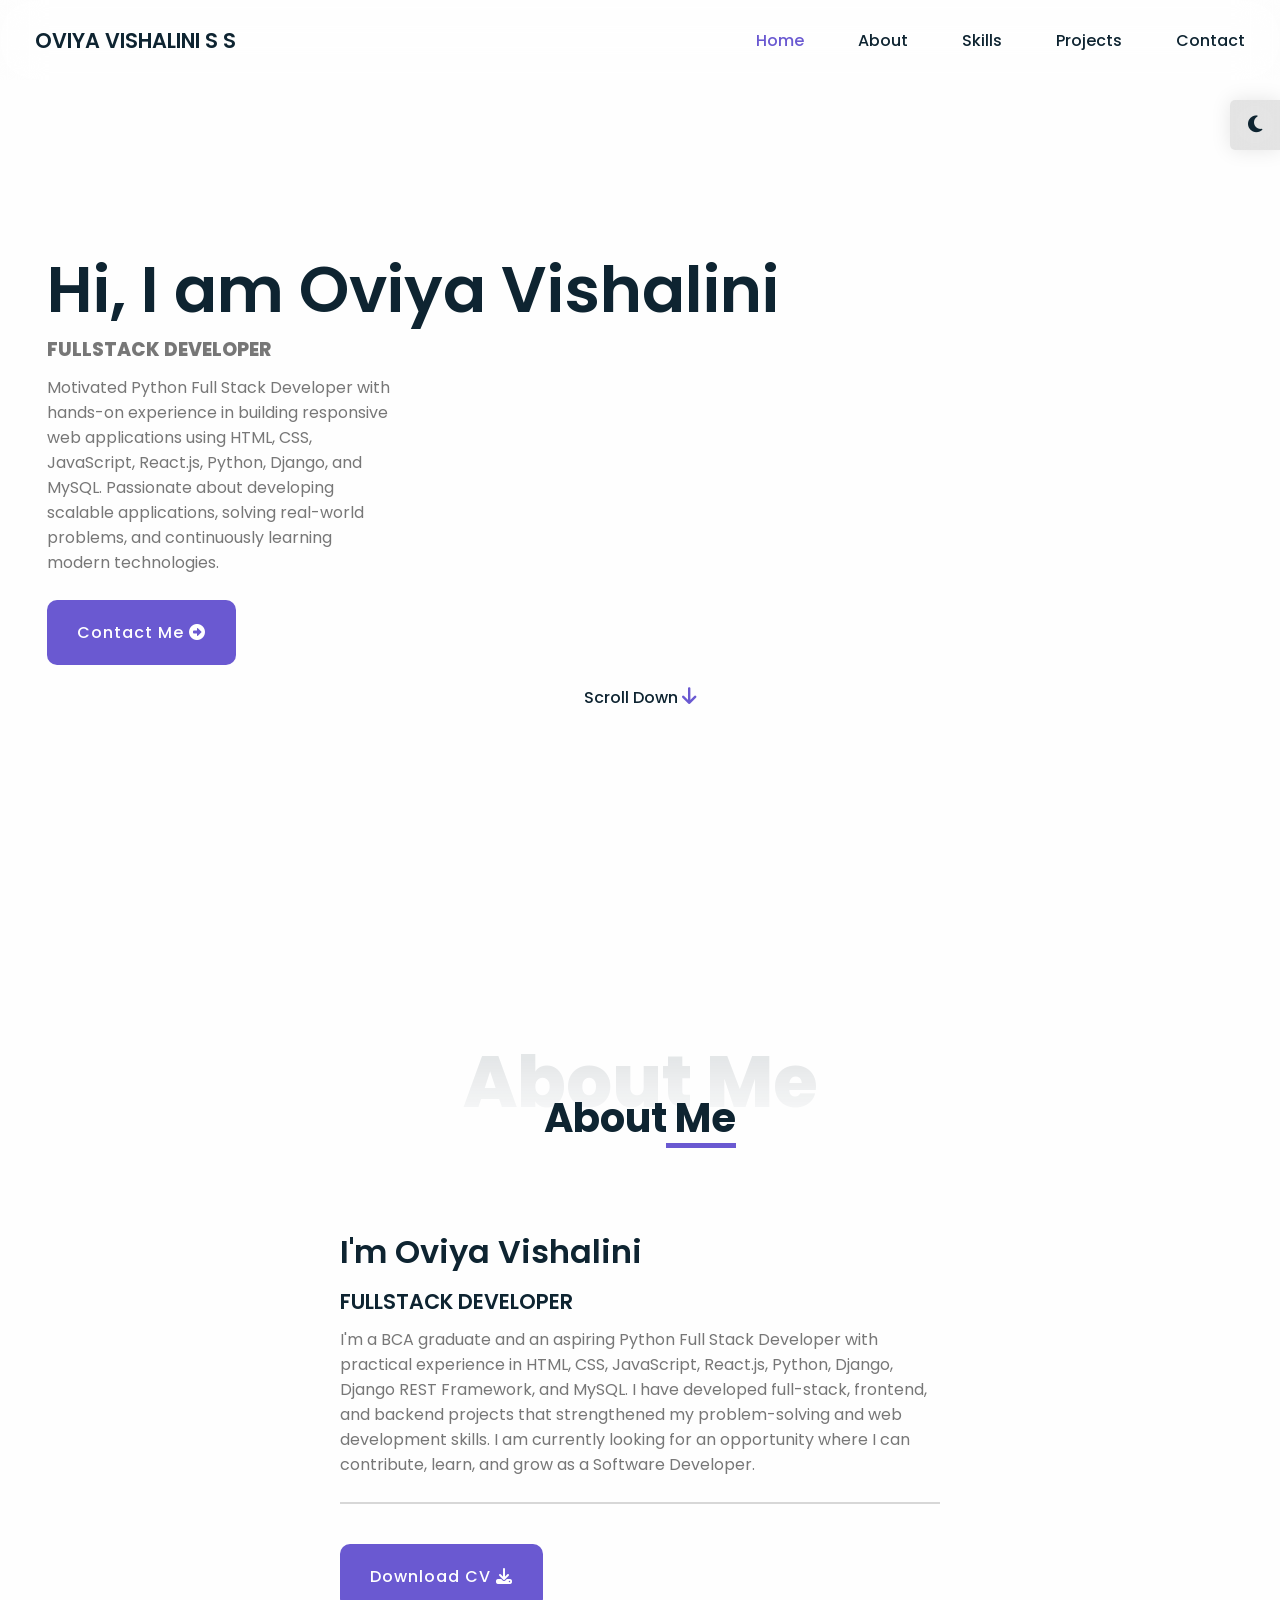
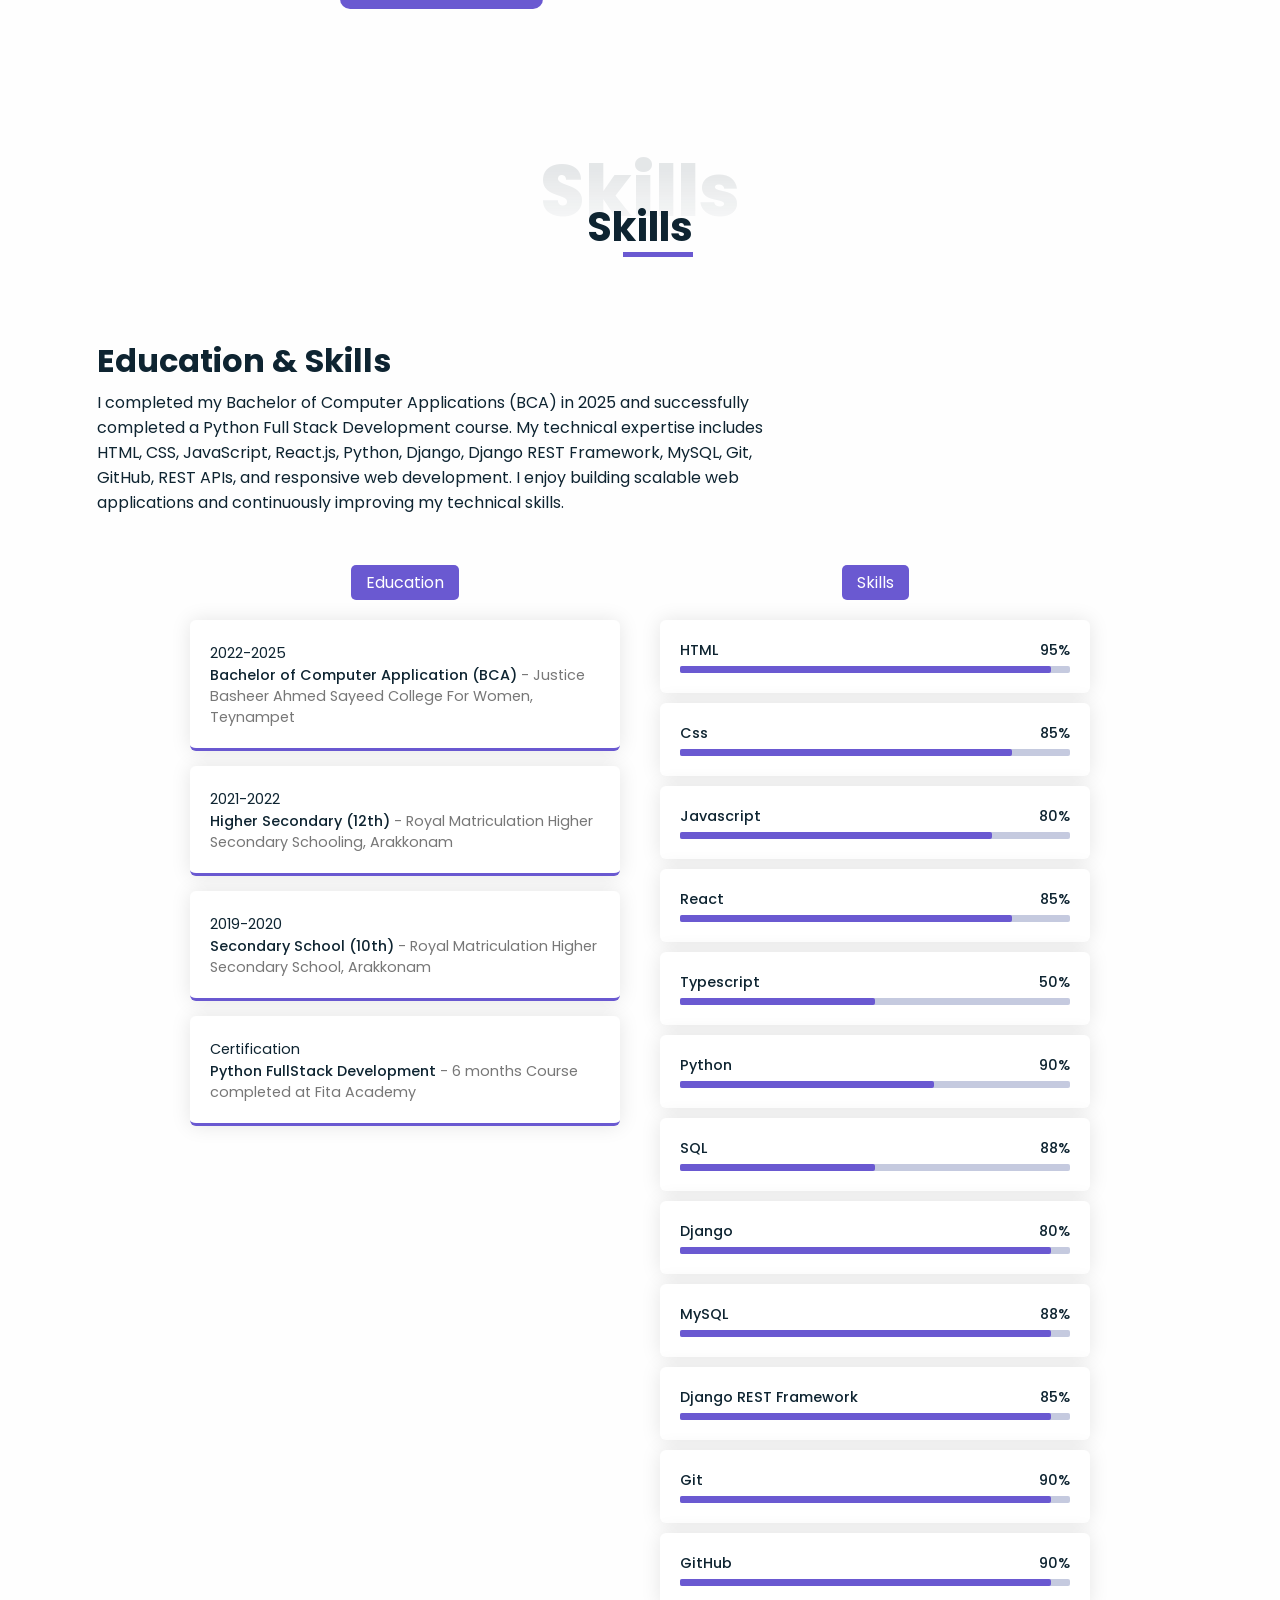
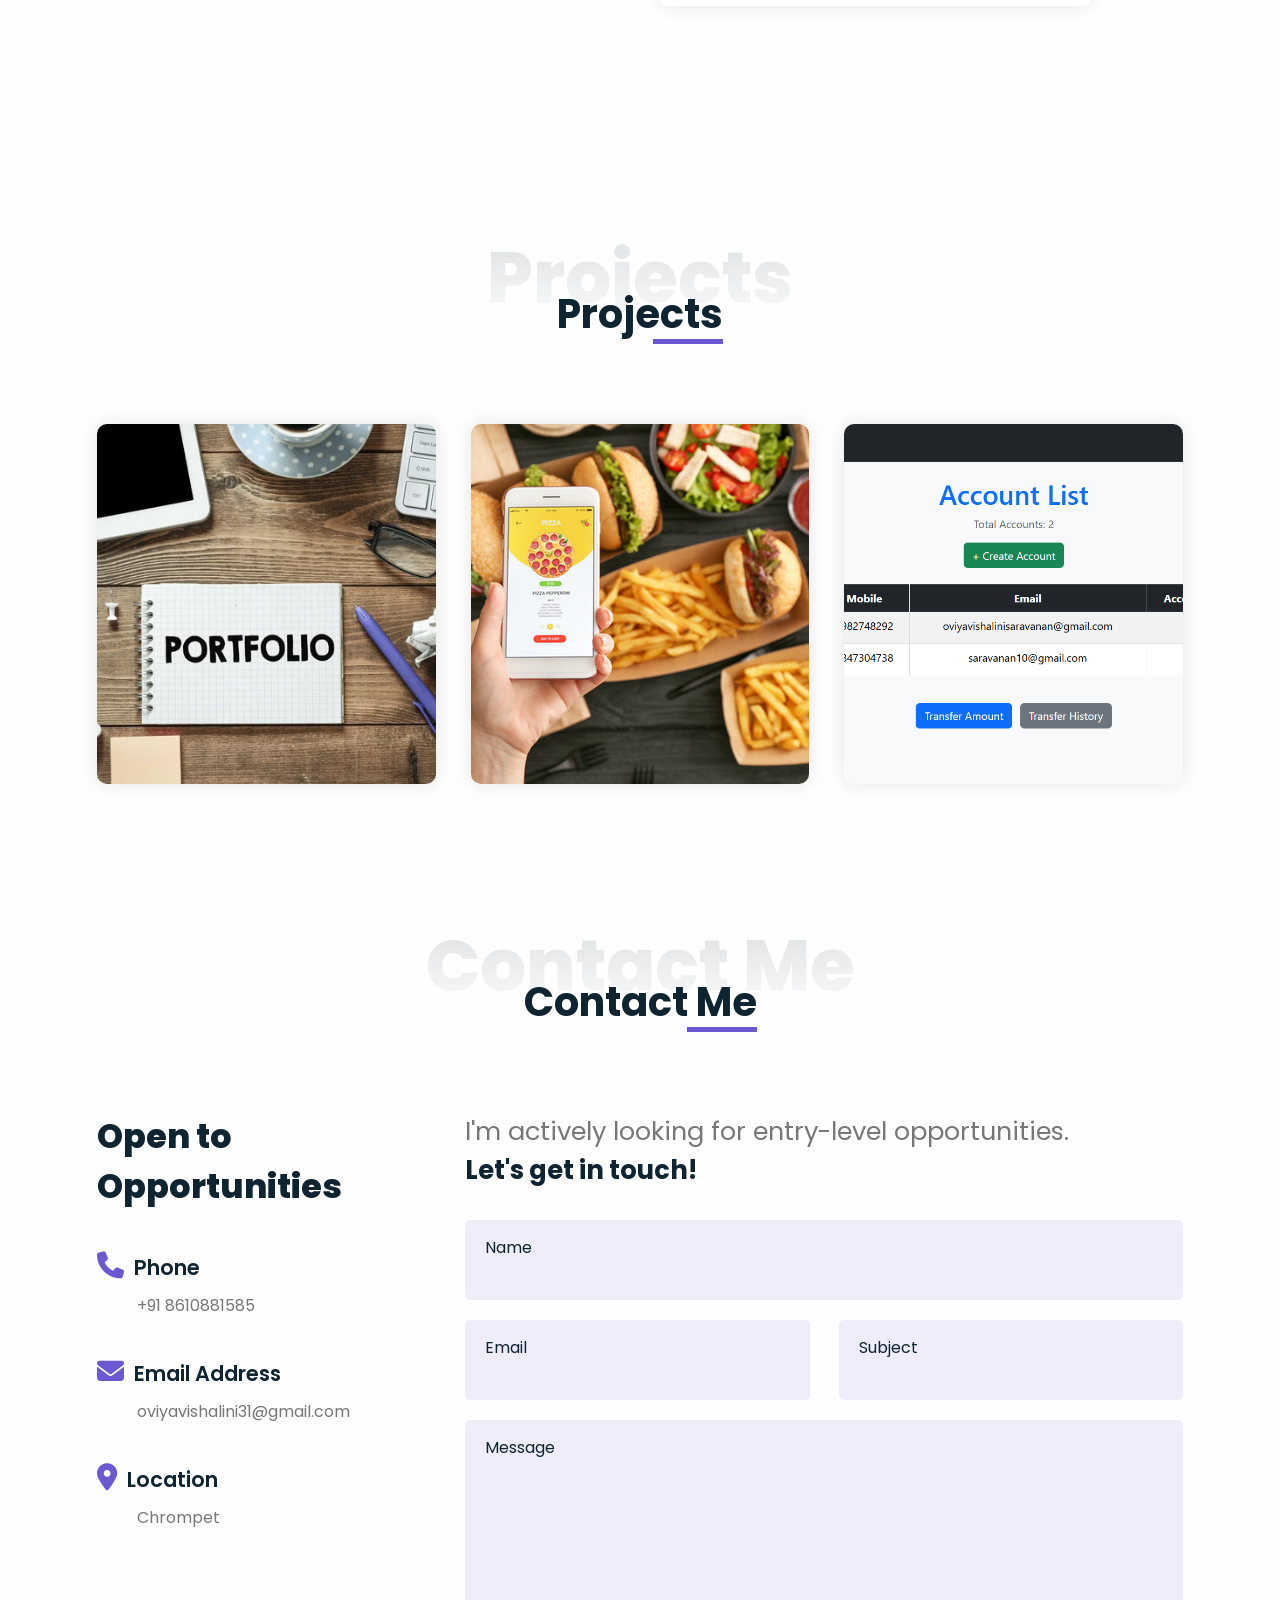
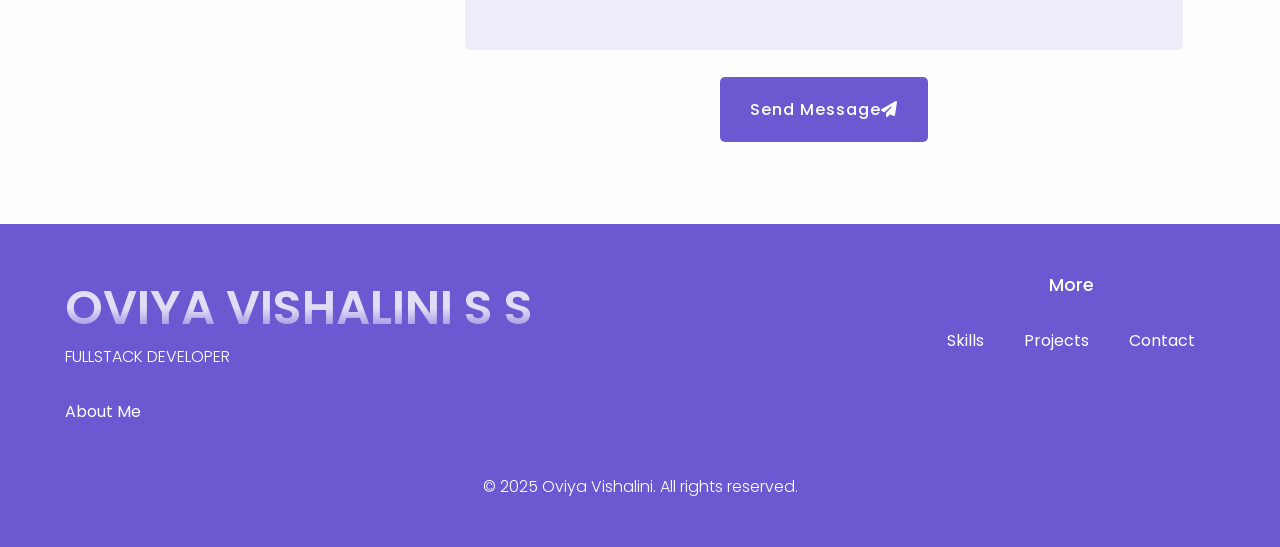
==== commit d4521610: "Updated portfolio with AI Resume Analyzer and Bank Project" ====
--- a/index.html
+++ b/index.html
@@ -4,7 +4,7 @@
     <meta charset="UTF-8">
     <meta name="viewport" content="width=device-width, initial-scale=1.0">
     <title>Portfolio</title>
-    <link href="./css/style.css" rel="stylesheet">
+    <link href="style.css" rel="stylesheet">
     <link rel="stylesheet" href="https://cdnjs.cloudflare.com/ajax/libs/font-awesome/6.5.0/css/all.min.css">
     <script src="https://unpkg.com/scrollreveal@4.0.9/dist/scrollreveal.min.js"></script>
 
@@ -23,7 +23,7 @@
 
     <header>
         <div class="nav-bar">
-        <a href="#" class="logo">Oviya Vishalini S S</a>   
+        <a href="#" class="logo">OVIYA VISHALINI S S</a>   
         <div class="navigation">
             <div class="nav-items">
                 <div class="nav-close-btn"></div>
@@ -42,8 +42,11 @@
         <div class="home-container">
             <div class="info">
                 <h2>Hi, I am Oviya Vishalini</h2>
-                <h3>Frontend Developer</h3>
-                <p>Enthusiastic Frontend Developer with a strong foundation in HTML, CSS, JavaScript, and React. I’m eager to build modern web applications and continuously learn new technologies.</p>
+                <h3>FULLSTACK DEVELOPER</h3>
+
+<p>
+Motivated Python Full Stack Developer with hands-on experience in building responsive web applications using HTML, CSS, JavaScript, React.js, Python, Django, and MySQL. Passionate about developing scalable applications, solving real-world problems, and continuously learning modern technologies.
+</p>
                 <a href="#contact" class="btn">Contact Me <i class="fas fa-circle-right"></i></a>
             </div>
         </div>
@@ -58,8 +61,10 @@
                 <div class="about-info">
                     <div class="description">
                         <h3>I'm Oviya Vishalini</h3>
-                        <h4>A Junior Frontend Developer</h4>
-                       <p>I’m a passionate Frontend Developer and a fresher with strong skills in React, JavaScript, HTML, and CSS. I also have a good understanding of Python and SQL, which helps me work effectively with both frontend and backend concepts. I’m eager to start my professional journey and build responsive, user-friendly web applications.</p>
+                        <h4>FULLSTACK DEVELOPER</h4>
+                        <p>
+I'm a BCA graduate and an aspiring Python Full Stack Developer with practical experience in HTML, CSS, JavaScript, React.js, Python, Django, Django REST Framework, and MySQL. I have developed full-stack, frontend, and backend projects that strengthened my problem-solving and web development skills. I am currently looking for an opportunity where I can contribute, learn, and grow as a Software Developer.
+</p>
 
                         <a href="https://drive.google.com/file/d/133k9Ho2cs64XD5lCIiqiYe9mEnu8_xUX/view?usp=sharing" class="btn">Download CV <i class="fas fa-download"></i></a>
                     </div>
@@ -76,7 +81,9 @@
             <div class="content">
                 <div class="skills-description">
                     <h3>Education & Skills</h3>
-                    <p>I have completed my Bachelor of Computer Applications (BCA) in 2025 and recently finished a UI React Development course at FITA Academy. As a fresher, I’m skilled in frontend technologies like React, HTML, CSS, and JavaScript, with additional knowledge in Python and SQL. I’m passionate about learning new tools and creating responsive, user-friendly web applications.</p>
+                   <p>
+I completed my Bachelor of Computer Applications (BCA) in 2025 and successfully completed a Python Full Stack Development course. My technical expertise includes HTML, CSS, JavaScript, React.js, Python, Django, Django REST Framework, MySQL, Git, GitHub, REST APIs, and responsive web development. I enjoy building scalable web applications and continuously improving my technical skills.
+</p>
 
                 </div>
                 <div class="skills-info education-all">
@@ -97,7 +104,7 @@
                             </li>
                             <li class="item">
                                 <span class="year">Certification</span>
-                                <p><span>React UI Development</span> - 6 months Course completed at Fita Academy</p>
+                                <p><span>Python FullStack Development</span> - 6 months Course completed at Fita Academy</p>
                             </li>
                         </ul>
                     </div>
@@ -142,17 +149,56 @@
                             <li class="bar">
                             <div class="info">
                                 <span>Python</span>
-                                <span>65%</span>
+                                <span>90%</span>
                             </div>
                             <div class="line python"></div>
                             </li>
                             <li class="bar">
                             <div class="info">
                                 <span>SQL</span>
-                                <span>50%</span>
+                                <span>88%</span>
                             </div>
                             <div class="line sql"></div>
                             </li>
+                            <li class="bar">
+    <div class="info">
+        <span>Django</span>
+        <span>80%</span>
+    </div>
+    <div class="line django"></div>
+</li>
+
+<li class="bar">
+    <div class="info">
+        <span>MySQL</span>
+        <span>88%</span>
+    </div>
+    <div class="line mysql"></div>
+</li>
+
+<li class="bar">
+    <div class="info">
+        <span>Django REST Framework</span>
+        <span>85%</span>
+    </div>
+    <div class="line drf"></div>
+</li>
+
+<li class="bar">
+    <div class="info">
+        <span>Git</span>
+        <span>90%</span>
+    </div>
+    <div class="line git"></div>
+</li>
+
+<li class="bar">
+    <div class="info">
+        <span>GitHub</span>
+        <span>90%</span>
+    </div>
+    <div class="line github"></div>
+</li>
                         </ul>
                     </div>
                 </div>
@@ -180,9 +226,29 @@
                             <i class="fas fa-times portfolio-close-btn"></i>
                             <h3>Portfolio</h3>
                             <img src="./assets/Images/portfolio-thumb.webp" alt="Portfolio">
-                            <p>This portfolio represents my journey as a fresher frontend developer. It is fully responsive and built using HTML, CSS, and JavaScript to ensure a smooth experience across all devices. The design includes a day and night theme toggle for a personalized viewing experience. Through this project, I explored modern design techniques, improved my layout skills, and learned how to create user-friendly and visually appealing web pages that adapt beautifully to any screen size.</p>
-
-                        </div>
+                            <p>
+Developed a responsive personal portfolio website using HTML, CSS, and JavaScript to showcase my technical skills, projects, and contact information. The portfolio features a modern user interface, smooth scrolling, dark/light mode, responsive design, and interactive animations for an enhanced user experience.
+
+<strong>Key Features</strong><br>
+• Responsive Design<br>
+• Dark & Light Theme<br>
+• Smooth Animations<br>
+• Project Showcase<br>
+• Contact Section<br>
+• Mobile-Friendly Layout<br><br>
+
+<strong>GitHub:</strong>
+<a href="https://github.com/OviyaVishalini/my-portfolio" target="_blank">
+GitHub Repository
+</a><br>
+
+<strong>Live Demo:</strong>
+<a href="https://oviyavishalini.github.io/my-portfolio/" target="_blank">
+View Portfolio
+</a>
+</p>
+
+                   </div>
                     </div>
                 </div>
                 <div class="img-card-container">
@@ -199,7 +265,26 @@
                             <i class="fas fa-times portfolio-close-btn"></i>
                             <h3>TastyBite - Food Ordering Website</h3>
                             <img src="./assets/Images/loginbg.png" alt="Tastybite">
-                            <p>TastyBite is a responsive food ordering website developed using React and TypeScript. The project includes separate views for customers and hotel users, allowing customers to browse and order food items while hotels can manage their menus and orders. It focuses on providing a smooth and interactive user experience with a clean interface and efficient data handling. This project helped me strengthen my frontend development skills and understand real-world web application flow.</p>
+                            <p>
+Developed a responsive Food Ordering Website using React.js and TypeScript that allows users to browse food items through an intuitive interface. The application focuses on clean UI, reusable components, responsive layouts, and efficient state management to provide a smooth user experience.
+
+<strong>Key Features</strong><br>
+• Responsive User Interface<br>
+• Dynamic Food Listing<br>
+• Category Filtering<br>
+• Modern React Components<br>
+• Mobile-Friendly Design<br><br>
+
+<strong>GitHub:</strong>
+<a href="https://github.com/OviyaVishalini/tastybite-frontend-project" target="_blank">
+GitHub Repository
+</a><br>
+
+<strong>Live Demo:</strong>
+<a href="https://tastybite-frontend-project.vercel.app/" target="_blank">
+View Project
+</a>
+</p>
 
                         </div>
                     </div>
@@ -208,18 +293,37 @@
                     <div class="img-card">
                         <div class="overlay"></div>
                         <div class="info">
-                            <h3>Dairy Products Delivery App</h3>
-                            <span>Created using kotlin , Firebase</span>
-                        </div>
-                        <img src="./assets/Images/milkowhitecart.png" alt="Portfolio">
+                            <h3>Bank Transaction Website</h3>
+                            <span>Created using Python, Django</span>
+                        </div>
+                        <img src="./assets/Images/bankProject.png" alt="Bank Transaction">
                     </div>
                     <div class="portfolio-model flex-center">
                         <div class="portfolio-model-body">
                             <i class="fas fa-times portfolio-close-btn"></i>
-                            <h3>Dairy Products Delivery App</h3>
-                            <img src="./assets/Images/milkowhitecart.png" alt="Dairy Products delivery app">
-                            <p>The Dairy Products Delivery App is my final year college project, developed using Kotlin and Java in Android Studio. The app is designed to simplify the process of ordering and delivering dairy products. It allows users to browse a variety of products, place orders, and track deliveries in real time. The project also integrates Firebase for database management and authentication, ensuring smooth data flow and secure user access. Through this project, I gained hands-on experience in Android development, Firebase integration, and building user-friendly mobile applications.</p>
-
+                            <h3>BANK Transaction PROJECT</h3>
+                            <img src="./assets/Images/bankProject.png" alt="Backend Bank project">
+                           <p>
+Developed a secure Bank Transactions Management System using Python, Django, and MySQL. The application enables customer account management, deposits, withdrawals, transaction tracking, and secure authentication.
+
+<strong>Key Features</strong><br>
+• Customer Management<br>
+• Deposit & Withdrawal<br>
+• Transaction History<br>
+• CRUD Operations<br>
+• Secure Authentication<br>
+• MySQL Database Integration<br><br>
+
+<strong>GitHub:</strong>
+<a href="https://github.com/OviyaVishalini/BankProject" target="_blank">
+GitHub Repository
+</a><br>
+
+<strong>Live Demo:</strong>
+<a href="https://bankproject-yly6.onrender.com/" target="_blank">
+View Live Project
+</a>
+</p>
                         </div>
                     </div>
                 </div>
@@ -273,8 +377,8 @@
     <footer>
         <div class="footer-container">
             <div class="about group">
-                <h2>Oviya Vishalini S S</h2>
-                <p>Aspiring Front-End Developer</p>
+                <h2>OVIYA VISHALINI S S</h2>
+                <p>FULLSTACK DEVELOPER</p>
                 <a href="#about">About Me</a>
             </div>
             <div class="info group">
@@ -297,6 +401,6 @@
     
 
 
-    <script src="./js/main.js"></script>
+    <script src="main.js"></script>
 </body>
 </html>
--- a/style.css
+++ b/style.css
@@ -0,0 +1,940 @@
+@import url('https://fonts.googleapis.com/css2?family=Poppins:ital,wght@0,100;0,200;0,300;0,400;0,500;0,600;0,700;0,800;0,900;1,100;1,200;1,300;1,400;1,500;1,600;1,700;1,800;1,900&display=swap');
+
+:root{
+
+  --first-color: #0e2431;
+  --second-color:#6a59d1;
+  --third-color:#777;
+
+  --hover-color:#614fd0;
+  --body-bg-color:#fefefe;
+  --card-bg-color:#fff;
+  --modal-bg-color:#fff;
+  --bg-transparent-color:rgba(0, 0, 0, 0.1);
+  --transparent-color-01:rgba(0, 0, 0, 0.1);
+  --transparent-color-02:rgba(106, 89, 209, 0.1);
+  --line-color:#d7d7d7;
+  --color-filter: invert(1);
+  --box-shadow: 0px 0px 20px rgb(0 0 0 /10%);
+  --small-font-size: 0.9em;
+  --normal-font-size: 1em;
+  --scroll-bar-color: #c5cadf;
+  --scroll-thumb-color:#70768a;
+  --scroll-thumb-hover-color:#454f6b;
+}
+
+.dark-theme{
+  --first-color: #fff;
+  --second-color:#6a59d1;
+  --third-color:#a9afc3;
+
+  --body-bg-color:#0e1b31;
+  --card-bg-color:#132341;
+  --modal-bg-color:#102048;
+  --bg-transparent-color:rgba(255, 255, 255, 0.1);
+  --transparent-color-01:rgba(255, 255, 255, 0.1);
+  --line-color:#454f6b;
+
+  --color-filter: invert(0);
+
+  --scroll-bar-color: #c1ceff;
+  --scroll-thumb-color:#282f4e;
+  --scroll-thumb-hover-color:#454f6b;
+}
+
+
+
+*{
+    padding: 0px;
+    margin: 0px;
+   box-sizing: border-box;
+  font-family: "Poppins", sans-serif;
+}
+
+html{
+  scroll-behavior: smooth;
+}
+body{
+  color: var(--first-color);
+  background:var(--body-bg-color);
+  margin: 2rem 0 0 0;
+  transition: .5s ease;
+}
+a{
+  text-decoration: none;
+}
+li{
+  list-style: none;
+}
+
+.scrollToTop-btn{
+  z-index: 99999;
+  position: fixed;
+  right: 0;
+  bottom: 20px;
+  width: 45px;
+  height: 45px;
+  background: var(--second-color);
+  color: #fff;
+  font-size: var(--small-font-size);
+  border-radius: 3px;
+  cursor: pointer;
+  opacity: 0;
+  transition: .5s ease;
+}
+
+.scrollToTop-btn.active{
+  right: 20px;
+  pointer-events: all;
+  opacity: 1;
+}
+
+.theme-btn {
+  z-index: 999999;
+  position: fixed;
+  right: 0;
+  top: 100px;
+  background: var(--transparent-color-01);
+  backdrop-filter: blur(20px);
+  width: 50px;
+  height: 50px;
+  font-size: 1.2em;
+  border-radius: 5px 0 0 5px;
+  box-shadow: var(--box-shadow);
+  cursor: pointer;
+}
+
+.theme-btn .fa-sun, .theme-btn.sun .fa-moon{
+  display: none;
+}
+
+.theme-btn.sun .fa-sun{
+  display: block;
+}
+
+::-webkit-scrollbar{
+  width: 10px;
+  background: var(--scroll-bar-color);
+}
+
+::-webkit-scrollbar-thumb{
+  background: var(--scroll-thumb-color);
+  border-radius: 2em;
+}
+
+::-webkit-scrollbar-thumb:hover{
+  background: var(--scroll-thumb-hover-color);
+}
+
+header{
+  z-index: 99999;
+  width: 100%;
+  position: fixed;
+  top: 0;
+  left: 0;
+  backdrop-filter: blur(20px);
+  transition: .6s ease;
+}
+
+header.sticky{
+  background: rgba(255, 255, 255, 0.1);
+  box-shadow: var(--box-shadow);
+}
+.nav-bar{
+  position: relative;
+  height: calc(4rem + 1rem);
+  max-width: 1250px;
+  display: flex;
+  justify-content: space-between;
+  align-items: center;
+  margin-left: auto;
+  margin-right: auto;
+  padding: 0 20px;
+  transition: .6s ease;
+}
+header.sticky .nav-bar{
+  height: calc(2.5em + 1rem);
+
+}
+
+.nav-bar .logo{
+  color: var(--first-color);
+  font-size: 1.3em;
+  font-weight: 600;
+}
+
+.nav-items a{
+  color: var(--first-color);
+  font-size: var(--normal-font-size);
+  font-weight: 500;
+}
+
+.nav-items a.active{
+  color: var(--second-color);
+}
+
+.nav-items a:not(:last-child){
+  margin-right: 50px;
+}
+
+.nav-items a:hover{
+  color: var(--second-color);
+}
+
+.nav-menu-btn{
+  display: none;
+}
+
+.home{
+  position: relative;
+  max-width: 1250px;
+  min-height: 100vh;
+  margin-left: auto;
+  margin-right: auto;
+  padding: 4rem 2rem;
+  flex-direction: column;
+}
+
+.home .home-container{
+  display: flex;
+  justify-content: space-between;
+  align-items: center;
+  width: 100%;
+}
+
+
+
+.home-container .info h2{
+  font-size: 4em;
+  font-weight: 600;
+  line-height: 70px;
+}
+
+.home-container .info h3{
+  color: var(--third-color);
+  font-feature-settings: 1.3em;
+  font-weight: 800;
+  line-height: 50px;
+}
+
+.home-container .info p{
+  color: var(--third-color);
+  font-size: var(--normal-font-size);
+  max-width: 350px;
+}
+
+.btn{
+  background: var(--second-color);
+  color: #fff;
+  font-size: var(--normal-font-size);
+  font-weight: 500;
+  display: inline-block;
+  margin-top: 25px;
+  padding: 20px 30px;
+  letter-spacing: 1px;
+  border-radius: 10px;
+}
+
+.btn:hover{
+  background: var(--hover-color);
+}
+
+.home .scroll-down{
+  color: var(--first-color);
+  font-size: var(--normal-font-size);
+  font-weight: 500;
+  margin-top: 20px;
+}
+
+.home .scroll-down i{
+  color: var(--second-color);
+  font-size: 1.2em;
+  animation: arrow-down ease 2s infinite;
+}
+
+@keyframes arrow-down{
+  0%{
+    transform:  translateY(0);
+  }
+  30%{
+    transform: translateY(10px);
+  }
+  
+}
+
+.flex-center{
+  display: flex;
+  justify-content: center;
+  align-items: center;
+}
+
+.section{
+  position: relative;
+  max-width: 1150px;
+  margin-left: auto;
+  margin-right: auto;
+  padding: 6rem 2rem 2rem;
+}
+
+.sub-section{
+  position: relative;
+  max-width: 1150px;
+  margin-left: auto;
+  margin-right: auto;
+  padding: 6rem 0;
+  
+}
+
+.section-title-01{
+  font-size: 4.5em;
+  font-weight: 800;
+  margin-bottom: 2rem;
+  background: linear-gradient(to top, transparent 0%, var(--first-color)70%);
+  -webkit-background-clip: text;
+  -webkit-text-fill-color: transparent;
+  opacity: .1;
+}
+
+.section-title-02{
+  font-size: 2.5em;
+  font-weight: 700;
+  transform: translateY(-80px);
+  
+}
+
+.container{
+  position: relative;
+  flex-direction: column;
+}
+
+.section-title-02:before{
+  content: '';
+  position: absolute;
+  width: 70px;
+  height: 5px;
+  right: 0;
+  bottom: 0;
+  background: var(--second-color);
+}
+
+.about .container .content{
+  column-gap: 40px;
+  width: 100%;
+}
+
+.about-info .description{
+  max-width: 600px;
+}
+
+.about-info .description h3{
+  font-size: 2em;
+  font-weight: 600;
+  margin-bottom: 10px;
+}
+.about-info .description h4{
+  font-size: 1.3em;
+  font-weight: 600;
+  margin-bottom: 10px;
+}
+
+.about-info .description p{
+  color: var(--third-color);
+  font-size: var(--normal-font-size);
+  margin-bottom: 15px;
+  padding-bottom: 25px;
+  border-bottom: 2px solid var(--line-color);
+}
+
+.skills .container .content{
+  width: 100%;
+}
+
+.skills-description{
+  max-width: 700px;
+  margin-bottom: 50px;
+}
+
+.skills-description h3{
+  font-size: 2em;
+  margin-bottom: 5px;
+}
+
+.skills-info {
+ 
+  display: grid;
+  grid-template-columns: repeat(auto-fill, minmax(300px, 1fr));
+  gap: 40px;
+  max-width: 900px;
+  margin: 0 auto;
+  align-items: start;
+}
+
+.skills-info h4{
+  margin-bottom: 20px;
+  text-align: center;
+}
+
+.skills-info h4 label{
+  background: var(--second-color);
+  color: #fff;
+  font-size: var(--normal-font-size);
+  font-weight: 400;
+  padding: 5px 15px;
+  border-radius: 5px;
+  display: inline-block;
+}
+
+.education-all{
+  margin-bottom: 80px;
+}
+
+.edu-list .item{
+  background: var(--card-bg-color);
+  box-shadow: var(--box-shadow);
+  border-bottom: 3px solid var(--second-color);
+  padding: 20px;
+  margin-top: 15px;
+  border-radius: 6px;
+  transition: .3s ease;
+}
+
+.edu-list .item .year{
+font-size: var(--small-font-size);
+margin-bottom:5px;
+}
+ 
+.edu-list .item p{
+color: var(--third-color);
+font-size: var(--small-font-size);
+}
+
+.edu-list .item p span{
+color: var(--first-color);
+font-size: var(--normal-font-size);
+font-weight:500;
+}
+
+.bar{
+  background: var(--card-bg-color);
+  box-shadow: var(--box-shadow);
+  margin-bottom: 10px;
+  padding: 20px;
+  border-radius: 6px;
+  transition: .3s ease;
+}
+
+.bar .info{
+  display: flex;
+  justify-content: space-between;
+  align-items: center;
+  margin-bottom: 5px;
+  font-size: var(--small-font-size);
+}
+
+.bar .info span{
+  font-weight: 500;
+}
+
+.bar .line{
+  position: relative;
+  width: 100%;
+  height: 7px;
+  background: #c5cadf;
+  border-radius: 2px;
+}
+
+.bar .line:before{
+  content: '';
+  position: absolute;
+  height: 100%;
+  top: 0;
+  left: 0;
+  background: var(--second-color);
+  border-radius: 2px;
+  width: 95%;
+}
+
+.bar .html:before{
+  width: 95%;
+}
+.bar .css:before{
+  width: 85%;
+}
+.bar .javascript:before{
+  width: 80%;
+}
+.bar .jquery:before{
+  width: 80%;
+}
+.bar .react:before{
+  width: 85%;
+}
+.bar .typescript:before{
+  width: 50%;
+}
+
+.bar .sql:before{
+  width: 50%;
+}
+.bar .python:before{
+  width: 65%;
+}
+
+
+.edu-list .item:hover, .bar:hover{
+  transform: scale(1.03);
+}
+
+.projects .container .content{
+  width: 100%;
+  }
+
+  .projects-list{
+    display: grid;
+    grid-template-columns: repeat(auto-fill, minmax(300px, 1fr));
+    max-width: 100%;
+    gap: 35px;
+    margin: 0 auto;
+  }
+
+  .projects-list .img-card{
+    position: relative;
+    max-width: 100%;
+    height: 360px;
+    border-radius: 10px;
+    box-shadow: var(--box-shadow);
+    overflow: hidden;
+    cursor: pointer;
+  }
+
+  .projects-list .img-card .overlay{
+    transition: 1s ease;
+  }
+
+  .projects-list .img-card:hover .overlay{
+    z-index: 777;
+    position: absolute;
+    width: 100%;
+    height: 100%;
+    background: rgba(0, 0, 0, 0.5);
+  }
+
+  .projects-list .img-card .info{
+    z-index: 777;
+    position: absolute;
+    bottom: 0;
+    left: 0;
+    margin: 20px;
+    padding: 10px;
+    color: #fff;
+    transform: translateY(20px);  
+    opacity: 0;
+    transition: .5s ease;
+  }
+
+  .projects-list .img-card:hover .info{
+    transform: translateY(0);
+    opacity: 1;
+  }
+
+  .projects-list .img-card .info h3{
+    font-size: 1.5em;
+  }
+
+  .projects-list .img-card .info span{
+    font-size: 1.2em;
+  }
+
+  .projects-list .img-card img{
+    width: 100%;
+    height: 100%;
+    object-fit: cover;
+  }
+
+  .portfolio-model{
+    z-index: 999999;
+    position: fixed;
+    width: 100%;
+    height: 100vh;
+    top: 0;
+    left: 0;
+    background: var(--transparent-color-01);
+    backdrop-filter: blur(20px);
+    visibility: hidden;
+    opacity: 0;
+    transition: .3s ease;
+
+  }
+
+  .portfolio-model.active{
+    visibility: visible;
+    opacity: 1;
+  }
+
+  .portfolio-model-body{
+    position: relative;
+    background: var(--modal-bg-color);
+    max-width: 600px;
+    margin: 20px;
+    padding: 40px;
+    border-radius: 10px;
+    box-shadow: var(--box-shadow);
+    transform: translateY(-50px);
+    transition: .5s ease;
+  }
+
+  .portfolio-model.active .portfolio-model-body{
+    transform: translateY(0);
+
+  }
+
+  .portfolio-close-btn{
+    position: absolute;
+    top: 0;
+    right: 0;
+    margin: 20px;
+    cursor: pointer;
+  }
+
+  .portfolio-model-body h3{
+    font-size: 1.5em;
+  }
+
+  .portfolio-model-body img{
+    width: 100%;
+    margin: 20px 0;
+    border-radius: 10px;
+  }
+
+  .contact .container .content{
+    display: flex;
+    justify-content: space-between;
+    width: 100%;
+  }
+
+  .contact-left h2{
+    font-size: 2.1em;
+    font-weight: 800;
+    margin-bottom: 40px;
+  }
+
+  .contact-list li{
+    margin-bottom: 40px;
+  }
+
+  .contact-list li h3{
+    font-size: 1.3em;
+    font-weight: 600;
+    margin-bottom: 10px;
+  }
+
+  .contact-list li h3 i{
+    color: var(--second-color);
+    font-size: 1.3em;
+    margin-right: 10px;
+  }
+
+  .contact-list li span{
+    color: var(--third-color);
+    margin-left: 40px;
+  }
+
+  .contact-list li span a{
+    color: var(--third-color);
+  }
+
+  .contact-right p{
+    color: var(--third-color);
+    font-size: 1.6em;
+    margin-bottom: 30px;
+  }
+
+  .contact-right p span{
+    color: var(--first-color);
+    font-weight: 700;
+  }
+ 
+
+  
+  .contact-form input, .contact-form textarea{
+    border: none;
+    color: var(--first-color);
+    background: var(--transparent-color-02);
+    font-size: var(--normal-font-size);
+    margin-bottom: 20px;
+    padding: 15px 40px 40px 20px;
+    border-radius: 5px;
+    
+  }
+
+  .contact-form textarea{
+    width: 100%;
+    resize: none;
+  }
+
+  ::placeholder{
+    color: var(--first-color);
+  }
+
+  .contact-form .first-row input{
+    width: 100%;
+  }
+
+  .contact-form .second-row{
+    display: flex;
+    justify-content: space-between;
+  }
+
+  .contact-form .second-row input{
+    width: 48%;
+  }
+
+  .contact-form .btn{
+    display: block;
+    border: none;
+    margin: 0 auto;
+    border-radius: 5px;
+    cursor: pointer;
+    
+  }
+  
+  footer{
+    display: flex;
+    justify-content: center;
+    align-items: center;
+    flex-direction: column;
+    background: var(--second-color);
+    width: 100%;
+    margin-top: 50px;
+    padding: 3rem 2rem;
+    color: #fff;
+  }
+  
+  
+  footer a{
+    color: #fff;
+  }
+  
+  .footer-container{
+    display: flex;
+    justify-content: space-between;
+    width: 100%;
+    max-width: 1150px;
+  }
+
+  .footer-container .about h2{
+    font-size: 3em;
+    font-weight: 600;
+    background: linear-gradient(to top, transparent 0%, #fff 50%);
+    -webkit-background-clip: text;
+    -webkit-text-fill-color: transparent;
+    opacity: .8;
+  }
+
+  .footer-container .about p{
+    font-size: var(--normal-font-size);
+    font-weight: 300;
+    margin-bottom: 30px;
+  }
+
+  .footer-container .info{
+    display: flex;
+    align-items: center;
+    flex-direction: column;
+  }
+
+  .footer-container .info h3{
+    font-size: 1.1em;
+    font-weight: 500;
+    margin-bottom: 30px;
+  }
+
+  .footer-container .info ul{
+    display: flex;
+  }
+
+  .footer-container .info a{
+    margin: 20px;
+  }
+
+  .footer-copyright p{
+    font-size: var(--normal-font-size);
+    font-weight: 300;
+    margin-top: 50px;
+  }
+
+  @media  screen and (max-width: 1070px) {
+
+    .navigation{
+      position: fixed;
+      width: 100%;
+      height: 100vh;
+      top: 0;
+      left: 0;
+      display: flex;
+      justify-content: center;
+      align-items: center;
+      background: var(--transparent-color-01);
+      visibility: hidden;
+      opacity: 0;
+      transition: .3s ease;
+    }
+
+    .navigation.active{
+      visibility: visible;
+      opacity: 1;
+
+    }
+
+    .nav-items{
+      position: relative;
+      background: var(--modal-bg-color);
+      width: 600px;
+      max-width: 600px;
+      display: flex;
+      align-items: center;
+      flex-direction: column;
+      margin: 20px;
+      padding: 40px;
+      border-radius: 10px;
+      box-shadow: var(--box-shadow);
+      transform: translateY(-50px);
+      transition: .3s ease;
+    }
+
+    .navigation.active .nav-items{
+      transform: translateY(0);
+    }
+
+    .nav-close-btn{
+      position: absolute;
+      background: url(./assets/icons/cross-svgrepo-com.svg)no-repeat;
+      background-size: 12px;
+      background-position: center;
+      width: 40px;
+      height: 40px;
+      top: 0;
+      right: 0;
+      margin: 10px;
+      cursor: pointer;
+    }
+
+    .nav-items a{
+      margin: 15px 50px;
+    }
+
+    .nav-menu-btn{
+      background: url(./assets/icons/burger-menu-left.svg)no-repeat;
+      background-size: 30px;
+      background-position: center;
+      width: 40px;
+      height: 40px;
+      cursor: pointer;
+      display: block;
+    }
+
+    .home .home-container .info{
+      font-size: 0.85rem;
+    }
+
+    .about .container .contact{
+      display: grid;
+      width: 100%;
+      row-gap: 20px;
+    }
+
+    .about-img img{
+      min-height: 0;
+      width: 100%;
+    }
+
+    .about-info{
+      min-width: 0;
+      width: 100%;
+    }
+
+    .contact .content{
+      flex-direction: column;
+      font-size: 0.9rem;
+    }
+
+    .contact .contact-left{
+      margin-bottom: 40px;
+    }
+
+    .contact-form .second-row{
+      flex-direction: column;
+    }
+
+    .contact-form .second-row input{
+      width: 100%;
+    }
+
+    footer .footer-container{
+      flex-direction: column;
+    }
+
+    .footer-container .about, .footer-container .info{
+      display: flex;
+      flex-direction: column;
+      justify-content: center;
+      align-items: center;
+      margin-bottom: 50px;
+    }
+
+    .footer-container .info ul{
+      align-items: center;
+      flex-direction: column;
+    }
+
+    .footer-container .info ul li{
+      margin: 5px 0;
+    }
+
+    .footer-container .hr{
+      width: 100%;
+      height: 2px;
+      background: rgba(255, 255, 255, 0.1);
+      margin: 10px 0 22px;
+    }
+}
+
+@media screen and (max-width: 730px) {
+
+  body{
+    margin: 5rem 0 0 0;
+  }
+
+  .section-title-01{
+    font-size: 3em;
+  }
+
+  .section-title-02{
+    font-size: 2em;
+    transform: translateY(-65px);
+  }
+
+  .home .home-container{
+    display: grid;
+  }
+
+  .home-container .home-img img{
+    width: 65%;
+    transform: translate(80px, -180px);
+  }
+
+    .home .home-container .info{
+      font-size: 0.8rem;
+    }
+
+    .media-icons{
+      margin: 80px;
+
+    }
+
+
+
+}
+
+  
+
